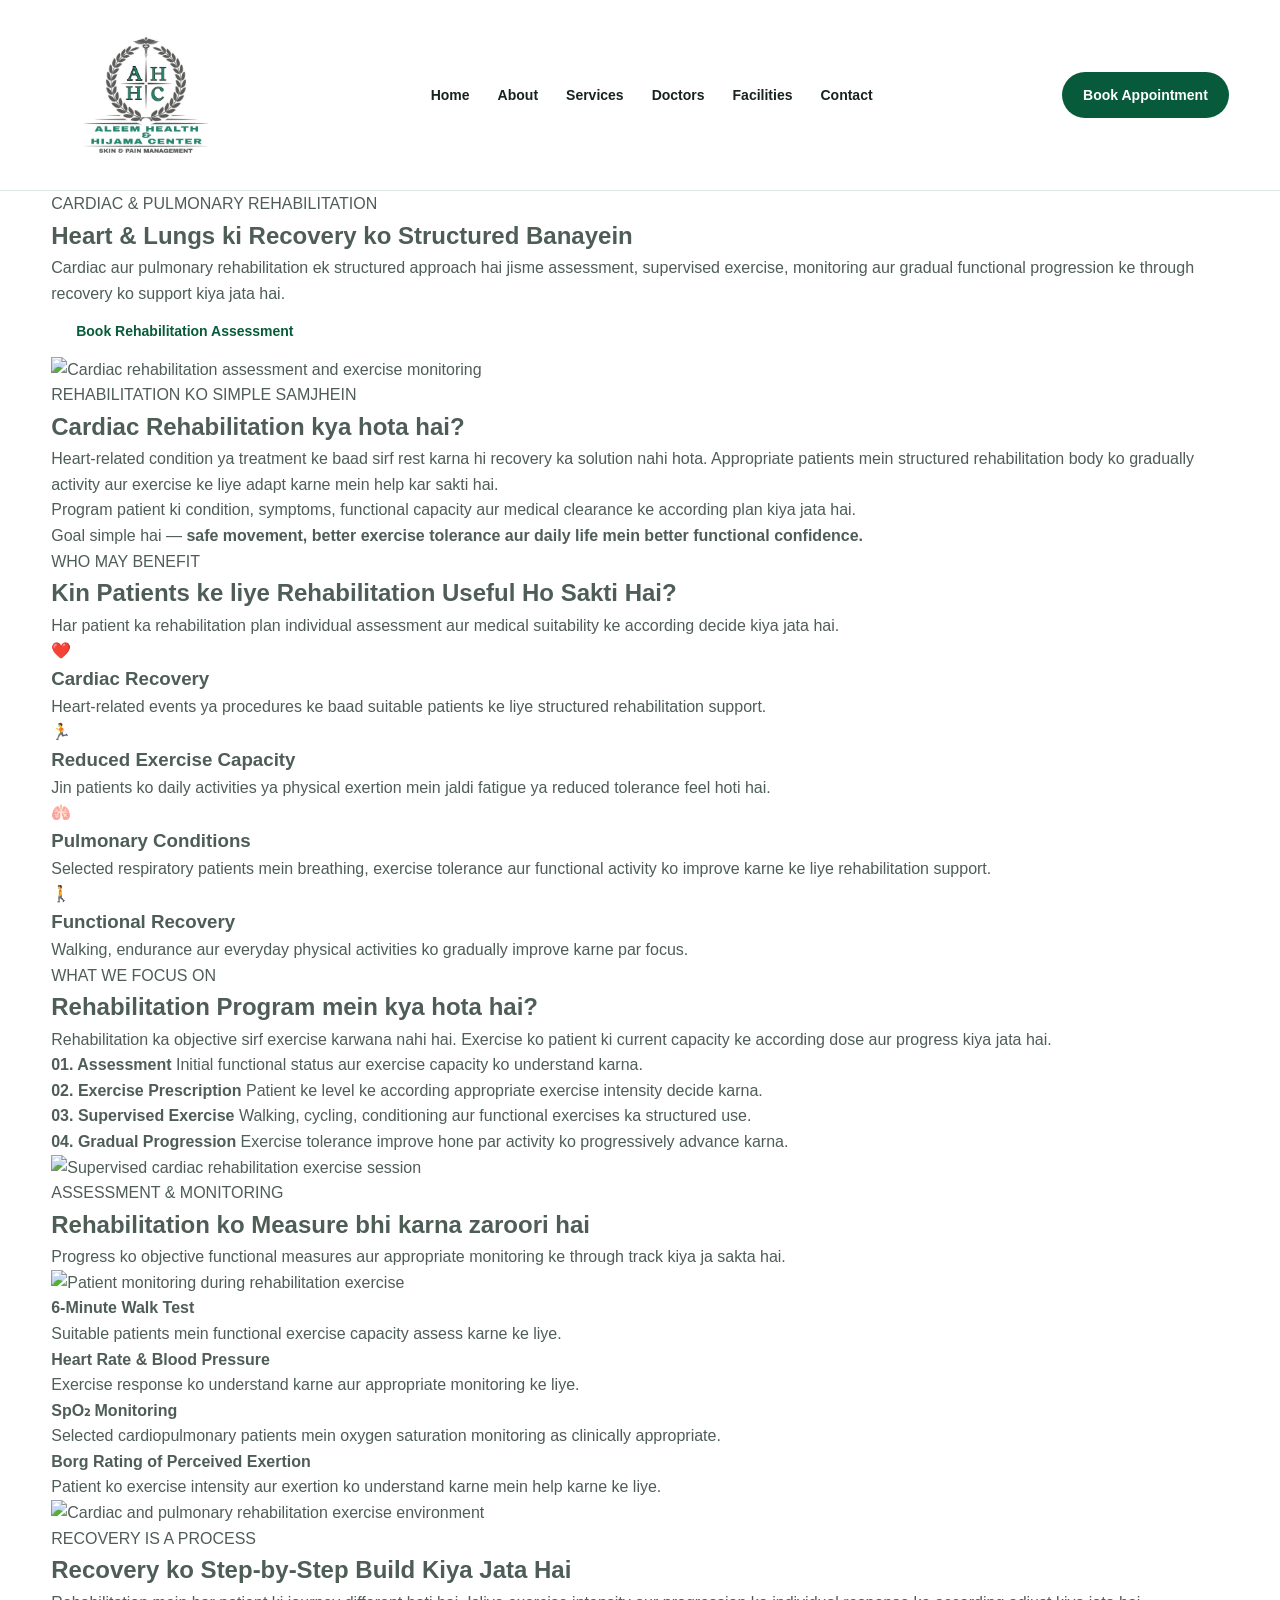
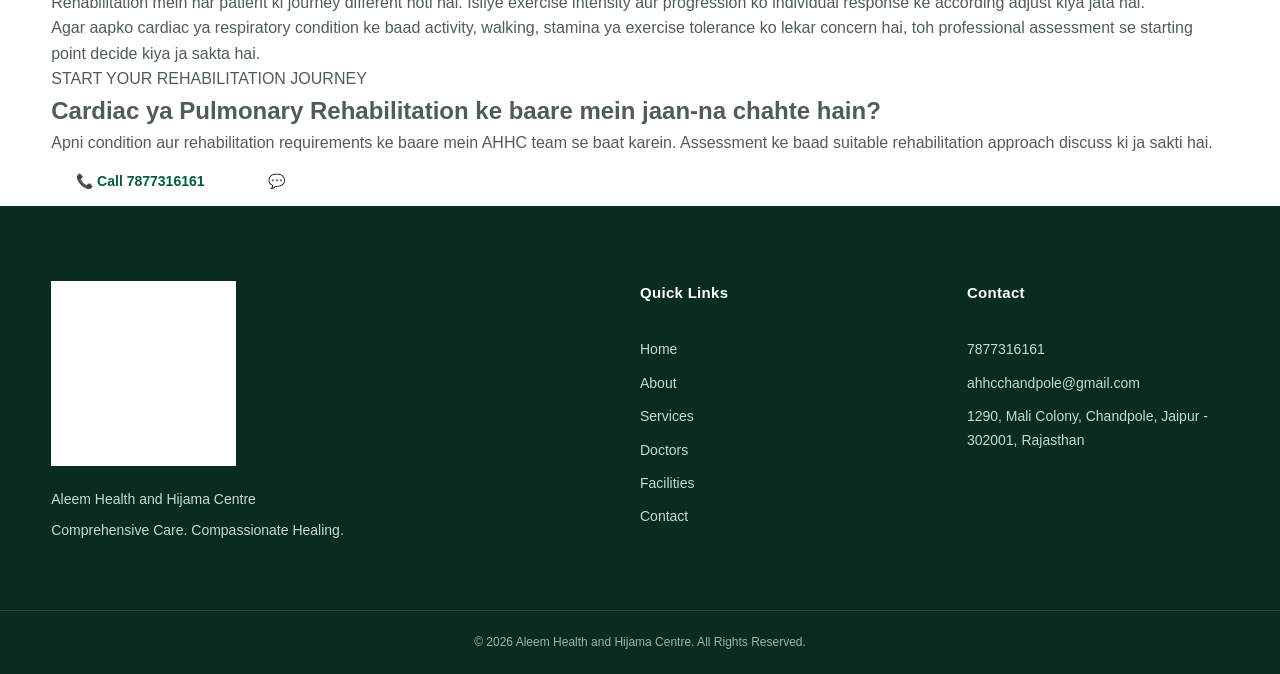
==== services/cardiac-pulmonary-rehabilitation.html @ 5bea1ec9 "Create cardiac-pulmonary-rehabilitation.html" ====
<!DOCTYPE html>
<html lang="en">

<head>

    <meta charset="UTF-8">

    <meta name="viewport"
        content="width=device-width, initial-scale=1.0">

    <title>
        Cardiac & Pulmonary Rehabilitation in Jaipur | AHHC
    </title>

    <meta name="description"
        content="Cardiac and pulmonary rehabilitation in Chandpole, Jaipur at Aleem Health and Hijama Centre. Structured exercise, functional assessment, monitoring and rehabilitation support.">

    <meta name="keywords"
        content="cardiac rehabilitation Jaipur, cardiac rehab Chandpole, pulmonary rehabilitation Jaipur, cardiac physiotherapy Jaipur, pulmonary physiotherapy Jaipur">

    <link rel="stylesheet"
        href="../css/style.css">

</head>


<body>


    <!-- ================= HEADER ================= -->

    <header class="site-header">

        <div class="container header-container">

            <a href="../index.html"
                class="logo">

                <img src="../images/logo.png"
                    alt="Aleem Health and Hijama Centre Logo">

            </a>


            <nav class="main-nav">

                <a href="../index.html#home">
                    Home
                </a>

                <a href="../index.html#about">
                    About
                </a>

                <a href="../index.html#services">
                    Services
                </a>

                <a href="../index.html#doctors">
                    Doctors
                </a>

                <a href="../index.html#facilities">
                    Facilities
                </a>

                <a href="../index.html#contact">
                    Contact
                </a>

            </nav>


            <a href="../index.html#appointment"
                class="header-button">

                Book Appointment

            </a>


            <button class="menu-toggle"
                aria-label="Open Menu">

                ☰

            </button>

        </div>

    </header>



    <!-- ================= MAIN ================= -->

    <main>


        <!-- ================= HERO ================= -->

        <section class="cr-page-hero">

            <div class="container">

                <div class="cr-hero-content">

                    <span class="section-label">
                        CARDIAC & PULMONARY REHABILITATION
                    </span>

                    <h1>
                        Heart & Lungs ki Recovery ko
                        Structured Banayein
                    </h1>

                    <p>
                        Cardiac aur pulmonary rehabilitation ek
                        structured approach hai jisme assessment,
                        supervised exercise, monitoring aur
                        gradual functional progression ke through
                        recovery ko support kiya jata hai.
                    </p>


                    <div class="hero-buttons">

                        <a href="../index.html#contact"
                            class="primary-button">

                            Book Rehabilitation Assessment

                        </a>

                        <a href="tel:+917877316161"
                            class="secondary-button">

                            Call 7877316161

                        </a>

                    </div>

                </div>

            </div>

        </section>



        <!-- ================= INTRO ================= -->

        <section class="cr-intro-section">

            <div class="container">

                <div class="cr-intro-grid">


                    <div class="cr-intro-image">

                        <img src="../images/cardiac-rehab-assessment.jpg"
                            alt="Cardiac rehabilitation assessment and exercise monitoring">

                    </div>


                    <div class="cr-intro-content">

                        <span class="section-label">
                            REHABILITATION KO SIMPLE SAMJHEIN
                        </span>

                        <h2>
                            Cardiac Rehabilitation kya hota hai?
                        </h2>

                        <p>
                            Heart-related condition ya treatment ke
                            baad sirf rest karna hi recovery ka
                            solution nahi hota. Appropriate patients
                            mein structured rehabilitation body ko
                            gradually activity aur exercise ke liye
                            adapt karne mein help kar sakti hai.
                        </p>

                        <p>
                            Program patient ki condition, symptoms,
                            functional capacity aur medical
                            clearance ke according plan kiya jata hai.
                        </p>

                        <p>
                            Goal simple hai —
                            <strong>safe movement, better exercise
                            tolerance aur daily life mein better
                            functional confidence.</strong>
                        </p>

                    </div>

                </div>

            </div>

        </section>



        <!-- ================= WHO MAY BENEFIT ================= -->

        <section class="cr-benefit-section">

            <div class="container">

                <div class="section-heading">

                    <span>
                        WHO MAY BENEFIT
                    </span>

                    <h2>
                        Kin Patients ke liye Rehabilitation
                        Useful Ho Sakti Hai?
                    </h2>

                    <p>
                        Har patient ka rehabilitation plan
                        individual assessment aur medical
                        suitability ke according decide kiya jata hai.
                    </p>

                </div>


                <div class="cr-benefit-grid">


                    <article class="cr-benefit-card">

                        <div class="cr-card-icon">
                            ❤️
                        </div>

                        <h3>
                            Cardiac Recovery
                        </h3>

                        <p>
                            Heart-related events ya procedures ke
                            baad suitable patients ke liye
                            structured rehabilitation support.
                        </p>

                    </article>


                    <article class="cr-benefit-card">

                        <div class="cr-card-icon">
                            🏃
                        </div>

                        <h3>
                            Reduced Exercise Capacity
                        </h3>

                        <p>
                            Jin patients ko daily activities ya
                            physical exertion mein jaldi fatigue
                            ya reduced tolerance feel hoti hai.
                        </p>

                    </article>


                    <article class="cr-benefit-card">

                        <div class="cr-card-icon">
                            🫁
                        </div>

                        <h3>
                            Pulmonary Conditions
                        </h3>

                        <p>
                            Selected respiratory patients mein
                            breathing, exercise tolerance aur
                            functional activity ko improve karne
                            ke liye rehabilitation support.
                        </p>

                    </article>


                    <article class="cr-benefit-card">

                        <div class="cr-card-icon">
                            🚶
                        </div>

                        <h3>
                            Functional Recovery
                        </h3>

                        <p>
                            Walking, endurance aur everyday
                            physical activities ko gradually
                            improve karne par focus.
                        </p>

                    </article>


                </div>

            </div>

        </section>



        <!-- ================= PROGRAM ================= -->

        <section class="cr-program-section">

            <div class="container">

                <div class="cr-program-grid">


                    <div class="cr-program-content">

                        <span class="section-label">
                            WHAT WE FOCUS ON
                        </span>

                        <h2>
                            Rehabilitation Program mein
                            kya hota hai?
                        </h2>

                        <p>
                            Rehabilitation ka objective sirf exercise
                            karwana nahi hai. Exercise ko patient ki
                            current capacity ke according dose aur
                            progress kiya jata hai.
                        </p>


                        <div class="cr-program-list">

                            <div class="cr-program-item">

                                <strong>
                                    01. Assessment
                                </strong>

                                <span>
                                    Initial functional status aur
                                    exercise capacity ko understand
                                    karna.
                                </span>

                            </div>


                            <div class="cr-program-item">

                                <strong>
                                    02. Exercise Prescription
                                </strong>

                                <span>
                                    Patient ke level ke according
                                    appropriate exercise intensity
                                    decide karna.
                                </span>

                            </div>


                            <div class="cr-program-item">

                                <strong>
                                    03. Supervised Exercise
                                </strong>

                                <span>
                                    Walking, cycling, conditioning
                                    aur functional exercises ka
                                    structured use.
                                </span>

                            </div>


                            <div class="cr-program-item">

                                <strong>
                                    04. Gradual Progression
                                </strong>

                                <span>
                                    Exercise tolerance improve hone
                                    par activity ko progressively
                                    advance karna.
                                </span>

                            </div>

                        </div>

                    </div>


                    <div class="cr-program-image">

                        <img src="../images/cardiac-rehab-exercise.jpg"
                            alt="Supervised cardiac rehabilitation exercise session">

                    </div>

                </div>

            </div>

        </section>



        <!-- ================= MONITORING ================= -->

        <section class="cr-monitoring-section">

            <div class="container">

                <div class="section-heading">

                    <span>
                        ASSESSMENT & MONITORING
                    </span>

                    <h2>
                        Rehabilitation ko Measure bhi
                        karna zaroori hai
                    </h2>

                    <p>
                        Progress ko objective functional measures
                        aur appropriate monitoring ke through
                        track kiya ja sakta hai.
                    </p>

                </div>


                <div class="cr-monitoring-layout">


                    <div class="cr-monitoring-image">

                        <img src="../images/cardiac-rehab-monitoring.jpg"
                            alt="Patient monitoring during rehabilitation exercise">

                    </div>


                    <div class="cr-monitoring-content">

                        <div class="cr-monitoring-item">

                            <strong>
                                6-Minute Walk Test
                            </strong>

                            <p>
                                Suitable patients mein functional
                                exercise capacity assess karne ke
                                liye.
                            </p>

                        </div>


                        <div class="cr-monitoring-item">

                            <strong>
                                Heart Rate & Blood Pressure
                            </strong>

                            <p>
                                Exercise response ko understand
                                karne aur appropriate monitoring
                                ke liye.
                            </p>

                        </div>


                        <div class="cr-monitoring-item">

                            <strong>
                                SpO₂ Monitoring
                            </strong>

                            <p>
                                Selected cardiopulmonary patients
                                mein oxygen saturation monitoring
                                as clinically appropriate.
                            </p>

                        </div>


                        <div class="cr-monitoring-item">

                            <strong>
                                Borg Rating of Perceived Exertion
                            </strong>

                            <p>
                                Patient ko exercise intensity aur
                                exertion ko understand karne mein
                                help karne ke liye.
                            </p>

                        </div>

                    </div>

                </div>

            </div>

        </section>



        <!-- ================= FINAL IMAGE / EDUCATION ================= -->

        <section class="cr-education-section">

            <div class="container">

                <div class="cr-education-grid">


                    <div class="cr-education-image">

                        <img src="../images/cardiac-rehab-hero.jpg"
                            alt="Cardiac and pulmonary rehabilitation exercise environment">

                    </div>


                    <div class="cr-education-content">

                        <span class="section-label">
                            RECOVERY IS A PROCESS
                        </span>

                        <h2>
                            Recovery ko Step-by-Step
                            Build Kiya Jata Hai
                        </h2>

                        <p>
                            Rehabilitation mein har patient ki
                            journey different hoti hai. Isliye
                            exercise intensity aur progression ko
                            individual response ke according
                            adjust kiya jata hai.
                        </p>

                        <p>
                            Agar aapko cardiac ya respiratory
                            condition ke baad activity, walking,
                            stamina ya exercise tolerance ko lekar
                            concern hai, toh professional assessment
                            se starting point decide kiya ja sakta hai.
                        </p>

                    </div>

                </div>

            </div>

        </section>

              <!-- ================= CTA ================= -->

        <section class="cr-page-cta">

            <div class="container">

                <div class="cr-cta-inner">

                    <div class="cr-cta-content">

                        <span>
                            START YOUR REHABILITATION JOURNEY
                        </span>

                        <h2>
                            Cardiac ya Pulmonary Rehabilitation
                            ke baare mein jaan-na chahte hain?
                        </h2>

                        <p>
                            Apni condition aur rehabilitation
                            requirements ke baare mein AHHC team
                            se baat karein. Assessment ke baad
                            suitable rehabilitation approach
                            discuss ki ja sakti hai.
                        </p>

                    </div>


                    <div class="appointment-buttons">

                        <a href="tel:+917877316161"
                            class="primary-button">

                            📞 Call 7877316161

                        </a>


                        <a href="https://wa.me/917877316161"
                            target="_blank"
                            rel="noopener"
                            class="secondary-button">

                            💬 WhatsApp Us

                        </a>

                    </div>

                </div>

            </div>

        </section>


    </main>



    <!-- ================= FOOTER ================= -->

    <footer class="site-footer">

        <div class="container footer-grid">


            <!-- FOOTER ABOUT -->

            <div class="footer-about">

                <img src="../images/logo.png"
                    alt="Aleem Health and Hijama Centre Logo">

                <p>
                    Aleem Health and Hijama Centre
                </p>

                <p>
                    Comprehensive Care. Compassionate Healing.
                </p>

            </div>



            <!-- QUICK LINKS -->

            <div class="footer-links">

                <h3>
                    Quick Links
                </h3>

                <a href="../index.html#home">
                    Home
                </a>

                <a href="../index.html#about">
                    About
                </a>

                <a href="../index.html#services">
                    Services
                </a>

                <a href="../index.html#doctors">
                    Doctors
                </a>

                <a href="../index.html#facilities">
                    Facilities
                </a>

                <a href="../index.html#contact">
                    Contact
                </a>

            </div>



            <!-- FOOTER CONTACT -->

            <div class="footer-contact">

                <h3>
                    Contact
                </h3>

                <a href="tel:+917877316161">
                    7877316161
                </a>

                <a href="mailto:ahhcchandpole@gmail.com">
                    ahhcchandpole@gmail.com
                </a>

                <p>
                    1290, Mali Colony, Chandpole,
                    Jaipur - 302001, Rajasthan
                </p>

            </div>


        </div>



        <!-- FOOTER BOTTOM -->

        <div class="footer-bottom">

            <p>
                © 2026 Aleem Health and Hijama Centre.
                All Rights Reserved.
            </p>

        </div>

    </footer>



    <!-- ================= JAVASCRIPT ================= -->

    <script src="../js/script.js"></script>

</body>

</html>
---- css/style.css ----
/* =========================================================
   AHHC - ALEEM HEALTH AND HIJAMA CENTRE
   Main Stylesheet
   ========================================================= */


/* =========================
   1. RESET & GLOBAL
   ========================= */

* {
    margin: 0;
    padding: 0;
    box-sizing: border-box;
}

:root {
    --primary-green: #075b3b;
    --dark-green: #03452d;
    --light-green: #eaf5ef;

    --navy: #102f55;
    --dark: #17231f;
    --text: #4f5d57;
    --white: #ffffff;
    --light-bg: #f7faf8;
    --border: #dfe9e3;

    --container-width: 1180px;

    --shadow: 0 12px 35px rgba(7, 91, 59, 0.08);
    --radius: 18px;
}

html {
    scroll-behavior: smooth;
}

body {
    font-family: Arial, Helvetica, sans-serif;
    color: var(--text);
    background: var(--white);
    line-height: 1.6;
}

a {
    text-decoration: none;
    color: inherit;
}

img {
    max-width: 100%;
    display: block;
}

button {
    font-family: inherit;
}

.container {
    width: min(92%, var(--container-width));
    margin: 0 auto;
}


/* =========================
   2. HEADER
   ========================= */

.site-header {
    position: sticky;
    top: 0;
    z-index: 1000;

    background: rgba(255, 255, 255, 0.96);
    backdrop-filter: blur(10px);

    border-bottom: 1px solid var(--border);
}

.header-container {
    min-height: 82px;

    display: flex;
    align-items: center;
    justify-content: space-between;

    gap: 30px;
}

.logo img {
    width: 190px;
    height: auto;
}

.main-nav {
    display: flex;
    align-items: center;
    gap: 28px;
}

.main-nav a {
    font-size: 14px;
    font-weight: 600;
    color: var(--dark);

    transition: 0.25s ease;
}

.main-nav a:hover {
    color: var(--primary-green);
}

.header-button {
    background: var(--primary-green);
    color: var(--white);

    padding: 12px 21px;

    border-radius: 30px;

    font-size: 14px;
    font-weight: 700;

    transition: 0.25s ease;
}

.header-button:hover {
    background: var(--dark-green);
    transform: translateY(-2px);
}

.menu-toggle {
    display: none;

    border: none;
    background: none;

    font-size: 28px;
    cursor: pointer;

    color: var(--primary-green);
}


/* =========================
   3. HERO
   ========================= */

.hero {
    position: relative;

    min-height: 650px;

    display: flex;
    align-items: center;

    background:
        linear-gradient(
            90deg,
            rgba(3, 69, 45, 0.94) 0%,
            rgba(3, 69, 45, 0.78) 45%,
            rgba(3, 69, 45, 0.20) 100%
        ),
        url("../images/hero.jpg") center/cover no-repeat;

    overflow: hidden;
}

.hero-overlay {
    position: absolute;
    inset: 0;

    background:
        radial-gradient(
            circle at 75% 50%,
            rgba(255, 255, 255, 0.08),
            transparent 35%
        );
}

.hero-container {
    position: relative;
    z-index: 2;
}

.hero-content {
    max-width: 650px;
    color: var(--white);
}

.hero-label {
    display: inline-block;

    margin-bottom: 20px;

    font-size: 13px;
    font-weight: 700;
    letter-spacing: 2px;

    color: #d5f1e2;
}

.hero h1 {
    font-size: clamp(42px, 5vw, 68px);
    line-height: 1.08;

    margin-bottom: 25px;

    font-weight: 800;
}

.hero-description {
    max-width: 570px;

    font-size: 18px;
    line-height: 1.7;

    color: #e7f2ec;

    margin-bottom: 35px;
}

.hero-buttons {
    display: flex;
    align-items: center;
    gap: 15px;
}


    /* =========================
   BUTTONS
   ========================= */

.primary-button,
.secondary-button {
    display: inline-flex;
    align-items: center;
    justify-content: center;

    min-height: 50px;
    padding: 13px 25px;

    border-radius: 30px;

    font-size: 14px;
    font-weight: 700;

    transition: 0.25s ease;
}

.primary-button {
    background: var(--white);
    color: var(--primary-green);
}

.primary-button:hover {
    transform: translateY(-2px);
    box-shadow: 0 10px 25px rgba(0, 0, 0, 0.15);
}

.secondary-button {
    border: 1px solid rgba(255, 255, 255, 0.65);
    color: var(--white);
}

.secondary-button:hover {
    background: var(--white);
    color: var(--primary-green);
}


/* =========================
   4. QUICK INFO
   ========================= */

.quick-info {
    position: relative;
    z-index: 5;

    margin-top: -55px;
}

.quick-info-grid {
    display: grid;
    grid-template-columns: repeat(4, 1fr);
    gap: 15px;
}

.info-card {
    min-height: 130px;
    padding: 25px;

    display: flex;
    align-items: center;
    gap: 18px;

    background: var(--white);

    border: 1px solid var(--border);
    border-radius: var(--radius);

    box-shadow: var(--shadow);

    transition: 0.25s ease;
}

.info-card:hover {
    transform: translateY(-6px);
    border-color: #bcd8ca;
}

.info-icon {
    width: 50px;
    height: 50px;

    flex-shrink: 0;

    display: flex;
    align-items: center;
    justify-content: center;

    border-radius: 14px;

    background: var(--light-green);

    font-size: 22px;
}

.info-card h3 {
    font-size: 16px;
    color: var(--dark);
    margin-bottom: 4px;
}

.info-card p {
    font-size: 13px;
}

/* ========================================
   SERVICES SECTION
======================================== */

.services-section {

    padding: 110px 0;

    background: #ffffff;
}


/* ========================================
   SERVICES HEADING
======================================== */

.services-section .section-heading {

    max-width: 780px;

    margin: 0 auto 60px;

    text-align: center;
}

.services-section .section-heading span {

    display: inline-block;

    margin-bottom: 12px;

    font-size: 12px;

    font-weight: 800;

    letter-spacing: 2.5px;

    text-transform: uppercase;
}

.services-section .section-heading h2 {

    margin: 0 0 18px;
}

.services-section .section-heading p {

    max-width: 680px;

    margin: 0 auto;

    line-height: 1.8;
}


/* ========================================
   SERVICES GRID
======================================== */

.services-grid {

    display: grid;

    grid-template-columns:
        repeat(3, 1fr);

    gap: 24px;
}


/* ========================================
   SERVICE CARD
======================================== */

.service-card {

    position: relative;

    display: flex;

    flex-direction: column;

    min-height: 330px;

    padding: 30px;

    background: #ffffff;

    border: 1px solid var(--border);

    border-radius: 20px;

    box-shadow:
        0 8px 30px rgba(0, 0, 0, 0.045);

    transition:
        transform 0.3s ease,
        box-shadow 0.3s ease,
        border-color 0.3s ease;
}

.service-card:hover {

    transform: translateY(-7px);

    border-color: #bcd8ca;

    box-shadow:
        0 18px 40px rgba(7, 91, 59, 0.10);
}


/* ========================================
   SERVICE ICON
======================================== */

.service-icon {

    width: 54px;

    height: 54px;

    display: flex;

    align-items: center;

    justify-content: center;

    margin-bottom: 20px;

    border-radius: 15px;

    background: var(--light-green);

    font-size: 23px;
}


/* ========================================
   SERVICE CONTENT
======================================== */

.service-content {

    display: flex;

    flex-direction: column;

    flex: 1;
}


/* ========================================
   SERVICE CATEGORY
======================================== */

.service-category {

    display: inline-block;

    margin-bottom: 9px;

    color: var(--primary-green);

    font-size: 10px;

    font-weight: 800;

    letter-spacing: 1.5px;

    line-height: 1.4;
}


/* ========================================
   SERVICE TITLE
======================================== */

.service-content h3 {

    margin: 0 0 12px;

    color: var(--dark);

    font-size: 20px;

    line-height: 1.3;
}


/* ========================================
   SERVICE DESCRIPTION
======================================== */

.service-content p {

    margin: 0 0 22px;

    font-size: 14px;

    line-height: 1.7;
}


/* ========================================
   SERVICE LINK
======================================== */

.service-content a {

    margin-top: auto;

    color: var(--primary-green);

    font-size: 13px;

    font-weight: 800;

    transition:
        color 0.25s ease,
        transform 0.25s ease;
}

.service-content a:hover {

    color: var(--dark-green);

    transform: translateX(3px);
}


/* ========================================
   TABLET
======================================== */

@media (max-width: 1000px) {

    .services-grid {

        grid-template-columns:
            repeat(2, 1fr);
    }

}


/* ========================================
   MOBILE
======================================== */

@media (max-width: 650px) {

    .services-section {

        padding: 80px 0;
    }

    .services-section .section-heading {

        margin-bottom: 40px;
    }

    .services-grid {

        grid-template-columns: 1fr;

        gap: 18px;
    }

    .service-card {

        min-height: auto;

        padding: 27px;
    }

    .service-content h3 {

        font-size: 19px;
    }

}

   
/* ========================================
   ABOUT AHHC SECTION
======================================== */

.about-section {
    padding: 110px 0;
    background: #f7f9fc;
}


/* ========================================
   ABOUT LAYOUT
======================================== */

.about-layout {
    display: grid;

    grid-template-columns: 1.05fr 0.95fr;

    align-items: center;

    gap: 75px;
}


/* ========================================
   ABOUT IMAGE SLIDER
======================================== */

.about-gallery {
    width: 100%;
}

.about-slider {
    position: relative;

    width: 100%;
    height: 560px;

    overflow: hidden;

    border-radius: 24px;

    background: #e9eef3;

    box-shadow:
        0 20px 55px rgba(0, 0, 0, 0.10);
}


/* ========================================
   SLIDES
======================================== */

.about-slide {
    position: absolute;

    inset: 0;

    opacity: 0;

    visibility: hidden;

    transition:
        opacity 0.9s ease,
        visibility 0.9s ease;
}

.about-slide.active {
    opacity: 1;

    visibility: visible;

    z-index: 1;
}


/* ========================================
   SLIDE IMAGES
======================================== */

.about-slide img {
    width: 100%;
    height: 100%;

    display: block;

    object-fit: cover;

    transform: scale(1.04);

    transition:
        transform 5s ease;
}

.about-slide.active img {
    transform: scale(1);
}


/* ========================================
   SLIDE OVERLAY
======================================== */

.about-slider::after {
    content: "";

    position: absolute;

    inset: 0;

    z-index: 2;

    pointer-events: none;

    background:
        linear-gradient(
            to bottom,
            transparent 55%,
            rgba(0, 0, 0, 0.30)
        );
}


/* ========================================
   SLIDE INDICATORS
======================================== */

.about-dots {
    position: absolute;

    left: 28px;
    bottom: 25px;

    z-index: 5;

    display: flex;

    align-items: center;

    gap: 8px;
}

.about-dot {
    width: 9px;
    height: 9px;

    padding: 0;

    border: none;

    border-radius: 50%;

    background: rgba(255, 255, 255, 0.55);

    cursor: pointer;

    transition:
        width 0.3s ease,
        background 0.3s ease;
}

.about-dot.active {
    width: 28px;

    border-radius: 10px;

    background: #ffffff;
}


/* ========================================
   ABOUT CONTENT
======================================== */

.about-content {
    max-width: 600px;
}

.about-label {
    display: inline-block;

    margin-bottom: 15px;

    font-size: 12px;

    font-weight: 800;

    letter-spacing: 2.5px;

    text-transform: uppercase;
}


.about-content h2 {
    margin: 0 0 23px;

    font-size: 42px;

    line-height: 1.16;

    letter-spacing: -0.5px;
}


.about-content p {
    margin: 0 0 17px;

    font-size: 15px;

    line-height: 1.8;
}


.about-content .about-intro {
    font-size: 17px;

    line-height: 1.75;
}


/* ========================================
   MORE ABOUT CONTENT
======================================== */

.more-about-content {
    max-height: 0;

    overflow: hidden;

    opacity: 0;

    transition:
        max-height 0.6s ease,
        opacity 0.4s ease;
}

.more-about-content.open {
    max-height: 500px;

    opacity: 1;

    margin-top: 5px;
}


/* ========================================
   MORE ABOUT BUTTON
======================================== */

.more-about-button {
    display: inline-flex;

    align-items: center;

    gap: 12px;

    margin-top: 14px;

    padding: 14px 20px;

    border: none;

    border-radius: 8px;

    background: transparent;

    font-family: inherit;

    font-size: 14px;

    font-weight: 800;

    cursor: pointer;

    transition:
        gap 0.3s ease,
        opacity 0.3s ease;
}

.more-about-button:hover {
    gap: 17px;

    opacity: 0.75;
}

.more-about-arrow {
    font-size: 18px;

    transition:
        transform 0.3s ease;
}

.more-about-button.active .more-about-arrow {
    transform: rotate(90deg);
}


/* ========================================
   TABLET
======================================== */

@media (max-width: 1000px) {

    .about-layout {
        grid-template-columns: 1fr;

        gap: 50px;
    }

    .about-content {
        max-width: 750px;
    }

    .about-slider {
        height: 520px;
    }

    .about-content h2 {
        font-size: 36px;
    }

}


/* ========================================
   MOBILE
======================================== */

@media (max-width: 650px) {

    .about-section {
        padding: 80px 0;
    }

    .about-layout {
        gap: 38px;
    }

    .about-slider {
        height: 420px;

        border-radius: 18px;
    }

    .about-content h2 {
        font-size: 31px;

        line-height: 1.2;
    }

    .about-content .about-intro {
        font-size: 16px;
    }

    .about-content p {
        font-size: 14px;

        line-height: 1.75;
    }

    .about-dots {
        left: 20px;

        bottom: 20px;
    }

}


/* ========================================
   SMALL MOBILE
======================================== */

@media (max-width: 400px) {

    .about-slider {
        height: 360px;
    }

    .about-content h2 {
        font-size: 28px;
    }

}
/* ========================================
   DOCTORS SECTION
======================================== */

.doctors-section {
    padding: 110px 0;
    background: #f7f9fc;
}


/* ========================================
   SECTION HEADING
======================================== */

.doctors-section .section-heading {
    max-width: 760px;
    margin: 0 auto 60px;
    text-align: center;
}

.doctors-section .section-heading span {
    display: inline-block;
    margin-bottom: 12px;

    font-size: 12px;
    font-weight: 800;
    letter-spacing: 2.5px;
    text-transform: uppercase;
}

.doctors-section .section-heading h2 {
    margin: 0 0 18px;
}

.doctors-section .section-heading p {
    max-width: 650px;
    margin: 0 auto;

    line-height: 1.8;
}


/* ========================================
   DOCTORS GRID
======================================== */

.doctors-grid {
    display: grid;
    grid-template-columns: repeat(3, 1fr);
    gap: 28px;
}


/* ========================================
   DOCTOR CARD
======================================== */

.doctor-card {
    position: relative;

    overflow: hidden;

    background: #ffffff;

    border-radius: 20px;

    box-shadow:
        0 8px 30px rgba(0, 0, 0, 0.055);

    transition:
        transform 0.35s ease,
        box-shadow 0.35s ease;
}

.doctor-card:hover {
    transform: translateY(-8px);

    box-shadow:
        0 18px 45px rgba(0, 0, 0, 0.10);
}


/* ========================================
   DOCTOR IMAGE
======================================== */

.doctor-image {
    position: relative;

    width: 100%;
    height: 320px;

    overflow: hidden;

    background: #eef2f6;
}

.doctor-image img {
    width: 100%;
    height: 100%;

    display: block;

    object-fit: cover;
    object-position: center top;

    transition: transform 0.5s ease;
}

.doctor-card:hover .doctor-image img {
    transform: scale(1.04);
}


/* ========================================
   DOCTOR INFORMATION
======================================== */

.doctor-info {
    padding: 25px 26px 28px;
}

.doctor-info span {
    display: inline-block;

    margin-bottom: 10px;

    font-size: 11px;
    font-weight: 800;

    letter-spacing: 1.1px;
    text-transform: uppercase;
}

.doctor-info h3 {
    margin: 0 0 10px;

    font-size: 21px;
    line-height: 1.3;
}

.doctor-info p {
    margin: 0;

    font-size: 14px;
    line-height: 1.7;
}


/* ========================================
   SUBTLE CARD TOP ACCENT
======================================== */

.doctor-card::before {
    content: "";

    position: absolute;

    top: 0;
    left: 0;
    right: 0;

    height: 4px;

    z-index: 2;
}


/* ========================================
   TABLET
======================================== */

@media (max-width: 1000px) {

    .doctors-grid {
        grid-template-columns: repeat(2, 1fr);
    }

}


/* ========================================
   MOBILE
======================================== */

@media (max-width: 650px) {

    .doctors-section {
        padding: 80px 0;
    }

    .doctors-section .section-heading {
        margin-bottom: 40px;
    }

    .doctors-grid {
        grid-template-columns: 1fr;
        gap: 22px;
    }

    .doctor-image {
        height: 340px;
    }

    .doctor-info {
        padding: 23px 22px 25px;
    }

}

/* =========================
   9. WHY CHOOSE US
   ========================= */

.why-us-section {
    background: var(--white);
}

.why-us-grid {
    display: grid;

    grid-template-columns: repeat(4, 1fr);

    gap: 20px;
}

.why-card {
    padding: 30px;

    border: 1px solid var(--border);

    border-radius: var(--radius);

    background: var(--white);

    transition: 0.25s ease;
}

.why-card:hover {
    transform: translateY(-5px);

    box-shadow: var(--shadow);
}

.why-icon {
    width: 45px;
    height: 45px;

    display: flex;
    align-items: center;
    justify-content: center;

    margin-bottom: 18px;

    border-radius: 50%;

    background: var(--light-green);

    color: var(--primary-green);

    font-size: 20px;
    font-weight: 800;
}

.why-card h3 {
    color: var(--dark);

    font-size: 18px;

    margin-bottom: 10px;
}

.why-card p {
    font-size: 14px;
}


/* ========================================
   FACILITIES SECTION
======================================== */

.facilities-section {
    padding: 110px 0;
    background: #ffffff;
}


/* ========================================
   FACILITIES HEADING
======================================== */

.facilities-section .section-heading {
    max-width: 760px;
    margin: 0 auto 60px;
    text-align: center;
}

.facilities-section .section-heading span {
    display: inline-block;

    margin-bottom: 12px;

    font-size: 12px;
    font-weight: 800;

    letter-spacing: 2.5px;

    text-transform: uppercase;
}

.facilities-section .section-heading h2 {
    margin: 0 0 18px;
}

.facilities-section .section-heading p {
    max-width: 680px;

    margin: 0 auto;

    line-height: 1.8;
}


/* ========================================
   FACILITIES GRID
======================================== */

.facilities-grid {
    display: grid;

    grid-template-columns: repeat(2, 1fr);

    gap: 24px;
}


/* ========================================
   FACILITY CARD
======================================== */

.facility-card {
    position: relative;

    min-height: 340px;

    overflow: hidden;

    border-radius: 20px;

    background: #111;

    box-shadow:
        0 12px 35px rgba(0, 0, 0, 0.08);
}


/* ========================================
   FACILITY IMAGE
======================================== */

.facility-image {
    position: absolute;

    inset: 0;

    overflow: hidden;
}

.facility-image img {
    width: 100%;
    height: 100%;

    display: block;

    object-fit: cover;

    transition:
        transform 0.7s ease;
}


/* ========================================
   IMAGE HOVER
======================================== */

.facility-card:hover .facility-image img {
    transform: scale(1.06);
}


/* ========================================
   DARK OVERLAY
======================================== */

.facility-card::after {
    content: "";

    position: absolute;

    inset: 0;

    z-index: 1;

    background:
        linear-gradient(
            to top,
            rgba(0, 0, 0, 0.82) 0%,
            rgba(0, 0, 0, 0.28) 55%,
            rgba(0, 0, 0, 0.02) 100%
        );
}


/* ========================================
   FACILITY CONTENT
======================================== */

.facility-overlay {
    position: absolute;

    left: 0;
    right: 0;
    bottom: 0;

    z-index: 2;

    padding: 30px;
}

.facility-overlay > span {
    display: inline-block;

    margin-bottom: 10px;

    font-size: 11px;

    font-weight: 800;

    letter-spacing: 2px;

    opacity: 0.75;
}

.facility-overlay h3 {
    margin: 0 0 8px;

    font-size: 23px;

    line-height: 1.3;

    color: #ffffff;
}

.facility-overlay p {
    max-width: 430px;

    margin: 0;

    font-size: 14px;

    line-height: 1.65;

    color: rgba(255, 255, 255, 0.82);
}


/* ========================================
   LARGE FACILITY
======================================== */

.facility-large {
    min-height: 430px;
}


/* ========================================
   WIDE FACILITY
======================================== */

.facility-wide {
    min-height: 430px;
}


/* ========================================
   TABLET
======================================== */

@media (max-width: 850px) {

    .facilities-grid {
        grid-template-columns: 1fr;
    }

    .facility-card,
    .facility-large,
    .facility-wide {
        min-height: 390px;
    }

}


/* ========================================
   MOBILE
======================================== */

@media (max-width: 600px) {

    .facilities-section {
        padding: 80px 0;
    }

    .facilities-section .section-heading {
        margin-bottom: 40px;
    }

    .facility-card,
    .facility-large,
    .facility-wide {
        min-height: 340px;

        border-radius: 17px;
    }

    .facility-overlay {
        padding: 24px;
    }

    .facility-overlay h3 {
        font-size: 20px;
    }

    .facility-overlay p {
        font-size: 13px;
    }

}

/* ========================================
   APPOINTMENT CTA
======================================== */

.appointment-section {
    padding: 75px 0;

    background: #f1f5f9;
}

.appointment-container {
    display: flex;

    align-items: center;
    justify-content: space-between;

    gap: 45px;
}

.appointment-content {
    max-width: 700px;
}

.appointment-content > span {
    display: inline-block;

    margin-bottom: 12px;

    font-size: 12px;
    font-weight: 800;

    letter-spacing: 2px;
}

.appointment-content h2 {
    margin: 0 0 15px;

    font-size: 34px;
    line-height: 1.2;
}

.appointment-content p {
    max-width: 650px;

    margin: 0;

    font-size: 15px;
    line-height: 1.75;
}

.appointment-buttons {
    display: flex;

    align-items: center;

    gap: 12px;

    flex-shrink: 0;
}


/* ========================================
   CONTACT SECTION
======================================== */

.contact-section {
    padding: 110px 0;

    background: #ffffff;
}

.contact-grid {
    display: grid;

    grid-template-columns: 0.9fr 1.1fr;

    gap: 75px;

    align-items: stretch;
}


/* ========================================
   CONTACT CONTENT
======================================== */

.contact-content {
    max-width: 600px;
}

.contact-content .section-label {
    display: inline-block;

    margin-bottom: 14px;

    font-size: 12px;
    font-weight: 800;

    letter-spacing: 2.5px;

    text-transform: uppercase;
}

.contact-content h2 {
    margin: 0 0 18px;

    font-size: 42px;
    line-height: 1.2;
}

.contact-intro {
    margin: 0 0 38px;

    font-size: 15px;

    line-height: 1.8;
}


/* ========================================
   CONTACT DETAILS
======================================== */

.contact-details {
    display: grid;

    grid-template-columns: repeat(2, 1fr);

    gap: 25px 35px;
}

.contact-item {
    padding-bottom: 20px;

    border-bottom: 1px solid rgba(0, 0, 0, 0.08);
}

.contact-item-label {
    margin-bottom: 8px;

    font-size: 10px;

    font-weight: 800;

    letter-spacing: 1.8px;

    text-transform: uppercase;
}

.contact-item a {
    font-size: 15px;

    font-weight: 700;

    text-decoration: none;
}

.contact-item p {
    margin: 0;

    font-size: 14px;

    line-height: 1.7;
}


/* ========================================
   MAP / LOCATION CARD
======================================== */

.map-container {
    min-height: 500px;

    overflow: hidden;

    border-radius: 22px;

    background:
        linear-gradient(
            135deg,
            #e9eef3,
            #dce5ec
        );
}

.map-placeholder {
    height: 100%;

    min-height: 500px;

    display: flex;

    flex-direction: column;

    align-items: flex-start;
    justify-content: center;

    padding: 55px;
}

.map-placeholder > span {
    margin-bottom: 13px;

    font-size: 11px;

    font-weight: 800;

    letter-spacing: 2px;

    text-transform: uppercase;
}

.map-placeholder h3 {
    margin: 0 0 14px;

    font-size: 30px;

    line-height: 1.25;
}

.map-placeholder p {
    max-width: 420px;

    margin: 0 0 28px;

    font-size: 15px;

    line-height: 1.7;
}


/* ========================================
   TABLET
======================================== */

@media (max-width: 900px) {

    .appointment-container {
        flex-direction: column;

        align-items: flex-start;
    }

    .contact-grid {
        grid-template-columns: 1fr;

        gap: 45px;
    }

    .contact-content {
        max-width: 750px;
    }

}


/* ========================================
   MOBILE
======================================== */

@media (max-width: 600px) {

    .appointment-section {
        padding: 60px 0;
    }

    .appointment-content h2 {
        font-size: 29px;
    }

    .appointment-buttons {
        width: 100%;

        flex-direction: column;

        align-items: stretch;
    }

    .appointment-buttons a {
        text-align: center;
    }

    .contact-section {
        padding: 80px 0;
    }

    .contact-content h2 {
        font-size: 32px;
    }

    .contact-details {
        grid-template-columns: 1fr;

        gap: 20px;
    }

    .map-container,
    .map-placeholder {
        min-height: 400px;
    }

    .map-placeholder {
        padding: 35px;
    }

}

/* =========================
   13. FOOTER
   ========================= */

.site-footer {
    padding-top: 75px;

    background: #082d20;

    color: #c8d8d1;
}


/* =========================
   FOOTER GRID
========================= */

.footer-grid {
    display: grid;

    grid-template-columns: 2fr 1fr 1fr;

    gap: 65px;

    padding-bottom: 60px;
}


/* =========================
   FOOTER ABOUT
========================= */

.footer-about img {
    width: 185px;

    margin-bottom: 22px;

    filter: brightness(0) invert(1);
}

.footer-about p {
    max-width: 390px;

    margin: 0 0 7px;

    font-size: 14px;

    line-height: 1.7;
}


/* =========================
   FOOTER HEADINGS
========================= */

.footer-grid h3 {
    margin: 0 0 22px;

    color: var(--white);

    font-size: 15px;

    font-weight: 800;

    letter-spacing: 0.3px;
}


/* =========================
   FOOTER LINKS
========================= */

.footer-links,
.footer-contact {
    display: flex;

    flex-direction: column;

    align-items: flex-start;

    gap: 11px;
}

.footer-links a,
.footer-contact a {
    color: #c8d8d1;

    font-size: 14px;

    text-decoration: none;

    transition:
        color 0.25s ease,
        transform 0.25s ease;
}

.footer-links a:hover,
.footer-contact a:hover {
    color: var(--white);

    transform: translateX(3px);
}


/* =========================
   FOOTER CONTACT
========================= */

.footer-contact p {
    margin: 0;

    color: #c8d8d1;

    font-size: 14px;

    line-height: 1.7;
}


/* =========================
   FOOTER BOTTOM
========================= */

.footer-bottom {
    padding: 22px 0;

    border-top:
        1px solid rgba(255, 255, 255, 0.1);

    text-align: center;
}

.footer-bottom p {
    margin: 0;

    color: #9fb4aa;

    font-size: 12px;

    line-height: 1.6;
}


/* =========================
   14. MOBILE NAVIGATION
========================= */

@media (max-width: 900px) {

    /* Header */

    .main-nav,
    .header-button {
        display: none;
    }

    .menu-toggle {
        display: block;
    }

    .header-container {
        min-height: 72px;
    }

    .logo img {
        width: 165px;
    }


    /* Quick Info */

    .quick-info-grid {
        grid-template-columns: repeat(2, 1fr);
    }


    /* Why Us */

    .why-us-grid {
        grid-template-columns: repeat(2, 1fr);
    }


    /* Doctors */

    .doctors-grid {
        grid-template-columns: repeat(2, 1fr);
    }


    /* About */

    .about-layout {
        grid-template-columns: 1fr;

        gap: 50px;
    }


    /* Contact */

    .contact-grid {
        grid-template-columns: 1fr;

        gap: 45px;
    }


    /* Appointment */

    .appointment-container {
        flex-direction: column;

        align-items: flex-start;
    }


    /* Footer */

    .footer-grid {
        grid-template-columns: 1fr 1fr;

        gap: 45px;
    }

    .footer-about {
        grid-column: 1 / -1;
    }

}


/* =========================
   SMALL MOBILE FOOTER
========================= */

@media (max-width: 600px) {

    .site-footer {
        padding-top: 60px;
    }

    .footer-grid {
        grid-template-columns: 1fr;

        gap: 38px;

        padding-bottom: 45px;
    }

    .footer-about {
        grid-column: auto;
    }

    .footer-about img {
        width: 165px;
    }

    .footer-bottom {
        padding: 20px 15px;
    }

}


/* =========================
   15. TABLET
   ========================= */

@media (max-width: 700px) {

    .hero {
        min-height: 600px;

        background:
            linear-gradient(
                90deg,
                rgba(3, 69, 45, 0.92),
                rgba(3, 69, 45, 0.65)
            ),
            url("../images/hero.jpg") center/cover no-repeat;
    }

    .hero h1 {
        font-size: 42px;
    }

    .hero-description {
        font-size: 16px;
    }

    .services-section,
    .about-section,
    .doctors-section,
    .why-us-section,
    .facilities-section,
    .contact-section {
        padding: 75px 0;
    }

    .about-grid,
    .contact-grid {
        grid-template-columns: 1fr;
    }

    .about-image {
        min-height: 350px;
    }

    .facilities-grid {
        grid-template-columns: 1fr;
    }

    .footer-grid {
        grid-template-columns: 1fr 1fr;
    }
}


/* =========================
   16. MOBILE
   ========================= */

@media (max-width: 520px) {

    .container {
        width: min(90%, var(--container-width));
    }

    .hero {
        min-height: 650px;
    }

    .hero h1 {
        font-size: 38px;
    }

    .hero-buttons {
        flex-direction: column;

        align-items: stretch;
    }

    .hero-buttons a {
        width: 100%;
    }

    .quick-info {
        margin-top: -30px;
    }

    .quick-info-grid {
        grid-template-columns: 1fr;
    }

    .info-card {
        min-height: 100px;
    }

    .services-grid {
        grid-template-columns: 1fr;
    }

    .doctors-grid {
        grid-template-columns: 1fr;
    }

    .why-us-grid {
        grid-template-columns: 1fr;
    }

    .section-heading {
        margin-bottom: 40px;
    }

    .section-heading h2,
    .about-content h2,
    .contact-content h2 {
        font-size: 32px;
    }

    .service-card {
        padding: 28px;
    }

    .appointment-buttons {
        width: 100%;

        flex-direction: column;
    }

    .appointment-buttons a {
        width: 100%;
    }

    .map-placeholder {
        padding: 30px;
    }

    .footer-grid {
        grid-template-columns: 1fr;
    }
}
/* ========================================
   MOBILE NAVIGATION
======================================== */

@media (max-width: 768px) {

    .main-nav {
        display: none;
        position: absolute;
        top: 100%;
        left: 0;
        right: 0;
        flex-direction: column;
        padding: 20px;
        gap: 15px;
        background: #ffffff;
        box-shadow: 0 10px 25px rgba(0, 0, 0, 0.08);
        z-index: 999;
    }

    .main-nav.active {
        display: flex;
    }

    .menu-toggle {
        display: flex;
        align-items: center;
        justify-content: center;
        cursor: pointer;
    }

}
/* ========================================
   MOBILE NAVIGATION
======================================== */

@media (max-width: 768px) {

    .header-container {
        position: relative;
    }

    .main-nav {
        display: none;
        position: absolute;
        top: 100%;
        left: 0;
        right: 0;

        flex-direction: column;
        align-items: flex-start;

        padding: 20px;

        background: #ffffff;

        box-shadow: 0 10px 25px rgba(0, 0, 0, 0.08);

        z-index: 999;
    }

    .main-nav.active {
        display: flex;
    }

    .main-nav a {
        width: 100%;
        padding: 10px 0;
    }

    .menu-toggle {
        display: flex;
        align-items: center;
        justify-content: center;

        cursor: pointer;
        border: none;
        background: transparent;
    }

}
/* =========================
   MOBILE MENU
========================= */

.main-nav.active {
    display: flex;

    position: absolute;

    top: 100%;
    left: 0;
    right: 0;

    flex-direction: column;

    align-items: flex-start;

    gap: 0;

    padding: 15px 4% 20px;

    background: var(--white);

    border-top: 1px solid var(--border);

    border-bottom: 1px solid var(--border);

    box-shadow:
        0 12px 30px rgba(0, 0, 0, 0.08);
}

.main-nav.active a {
    width: 100%;

    padding: 13px 0;

    font-size: 15px;
}

.menu-toggle.active {
    font-size: 0;
}

.menu-toggle.active::before {
    content: "×";

    font-size: 32px;

    line-height: 1;
}

/* ========================================
   HEADER SCROLL EFFECT
======================================== */

.site-header.scrolled {
    box-shadow: 0 4px 20px rgba(0, 0, 0, 0.08);
}


/* ========================================
   PHYSIOTHERAPY & REHABILITATION SECTION
======================================== */

.physio-section {

    padding: 110px 0;

    background:
        linear-gradient(
            135deg,
            #eef8f3 0%,
            #f7faf8 55%,
            #ffffff 100%
        );
}


/* ========================================
   MAIN LAYOUT
======================================== */

.physio-layout {

    display: grid;

    grid-template-columns: 0.9fr 1.1fr;

    align-items: center;

    gap: 70px;
}


/* ========================================
   LEFT CONTENT
======================================== */

.physio-content {

    max-width: 560px;
}

.physio-content .section-label {

    margin-bottom: 15px;
}

.physio-content h2 {

    margin: 0 0 22px;

    color: var(--dark);

    font-size: clamp(32px, 4vw, 45px);

    line-height: 1.15;
}

.physio-content p {

    margin-bottom: 17px;

    font-size: 15px;

    line-height: 1.8;
}

.physio-content .physio-intro {

    font-size: 17px;

    line-height: 1.75;
}


/* ========================================
   PHYSIOTHERAPY BUTTON
======================================== */

.physio-button {

    margin-top: 15px;

    background: var(--primary-green);

    color: var(--white);
}

.physio-button:hover {

    background: var(--dark-green);

    color: var(--white);
}


/* ========================================
   SPECIALITY GRID
======================================== */

.physio-grid {

    display: grid;

    grid-template-columns: repeat(2, 1fr);

    gap: 20px;
}


/* ========================================
   SPECIALITY CARD
======================================== */

.physio-card {

    position: relative;

    min-height: 245px;

    padding: 30px;

    background: var(--white);

    border: 1px solid var(--border);

    border-radius: 20px;

    box-shadow:
        0 10px 30px rgba(7, 91, 59, 0.06);

    transition:
        transform 0.3s ease,
        box-shadow 0.3s ease;
}

.physio-card:hover {

    transform: translateY(-7px);

    box-shadow:
        0 18px 40px rgba(7, 91, 59, 0.11);
}


/* ========================================
   ICON
======================================== */

.physio-icon {

    width: 52px;
    height: 52px;

    display: flex;

    align-items: center;
    justify-content: center;

    margin-bottom: 22px;

    border-radius: 15px;

    background: var(--light-green);

    font-size: 23px;
}


/* ========================================
   CARD CONTENT
======================================== */

.physio-card h3 {

    margin: 0 0 10px;

    color: var(--dark);

    font-size: 19px;

    line-height: 1.35;
}

.physio-card p {

    margin: 0;

    font-size: 14px;

    line-height: 1.7;
}


/* ========================================
   TABLET
======================================== */

@media (max-width: 1000px) {

    .physio-layout {

        grid-template-columns: 1fr;

        gap: 50px;
    }

    .physio-content {

        max-width: 750px;
    }

}


/* ========================================
   MOBILE
======================================== */

@media (max-width: 650px) {

    .physio-section {

        padding: 80px 0;
    }

    .physio-layout {

        gap: 38px;
    }

    .physio-content h2 {

        font-size: 31px;

        line-height: 1.2;
    }

    .physio-content .physio-intro {

        font-size: 16px;
    }

    .physio-content p {

        font-size: 14px;

        line-height: 1.75;
    }

    .physio-grid {

        grid-template-columns: 1fr;

        gap: 18px;
    }

    .physio-card {

        min-height: auto;

        padding: 27px;
    }
/* =========================================================
   AHHC - PHYSIOTHERAPY SERVICE PAGE
   services/physiotherapy.html
   ========================================================= */


/* =========================
   1. RESET
   ========================= */

* {
    margin: 0;
    padding: 0;
    box-sizing: border-box;
}

:root {
    --primary-green: #075b3b;
    --dark-green: #03452d;

    --dark: #17231f;
    --text: #4f5d57;

    --white: #ffffff;

    --light-bg: #f7faf8;
    --light-green: #eaf5ef;

    --border: #dfe9e3;

    --container-width: 1180px;

    --radius: 18px;

    --shadow: 0 12px 35px rgba(7, 91, 59, 0.08);
}

html {
    scroll-behavior: smooth;
}

body {
    font-family: Arial, Helvetica, sans-serif;

    color: var(--text);

    background: var(--white);

    line-height: 1.6;
}

a {
    text-decoration: none;
    color: inherit;
}

img {
    max-width: 100%;
    display: block;
}

.container {
    width: min(92%, var(--container-width));

    margin: 0 auto;
}


/* =========================
   2. HEADER
   ========================= */

.site-header {
    position: sticky;

    top: 0;

    z-index: 1000;

    background: rgba(255, 255, 255, 0.97);

    backdrop-filter: blur(10px);

    border-bottom: 1px solid var(--border);
}

.header-container {
    min-height: 82px;

    display: flex;

    align-items: center;

    justify-content: space-between;

    gap: 30px;
}

.logo img {
    width: 190px;

    height: auto;
}

.main-nav {
    display: flex;

    align-items: center;

    gap: 28px;
}

.main-nav a {
    font-size: 14px;

    font-weight: 600;

    color: var(--dark);

    transition: 0.25s ease;
}

.main-nav a:hover {
    color: var(--primary-green);
}

.header-button {
    background: var(--primary-green);

    color: var(--white);

    padding: 12px 21px;

    border-radius: 30px;

    font-size: 14px;

    font-weight: 700;

    transition: 0.25s ease;
}

.header-button:hover {
    background: var(--dark-green);

    transform: translateY(-2px);
}

.menu-toggle {
    display: none;

    border: none;

    background: none;

    font-size: 28px;

    cursor: pointer;

    color: var(--primary-green);
}


/* =========================
   3. COMMON BUTTONS
   ========================= */

.primary-button,
.secondary-button {
    display: inline-flex;

    align-items: center;

    justify-content: center;

    min-height: 50px;

    padding: 13px 25px;

    border-radius: 30px;

    font-size: 14px;

    font-weight: 700;

    transition: 0.25s ease;
}

.primary-button {
    background: var(--primary-green);

    color: var(--white);
}

.primary-button:hover {
    background: var(--dark-green);

    transform: translateY(-2px);

    box-shadow: 0 10px 25px rgba(7, 91, 59, 0.18);
}

.secondary-button {
    border: 1px solid var(--primary-green);

    color: var(--primary-green);

    background: transparent;
}

.secondary-button:hover {
    background: var(--primary-green);

    color: var(--white);

    transform: translateY(-2px);
}


/* =========================
   4. SERVICE PAGE HERO
   ========================= */

.service-page-hero {
    position: relative;

    min-height: 560px;

    display: flex;

    align-items: center;

    overflow: hidden;

    background:
        linear-gradient(
            90deg,
            rgba(3, 69, 45, 0.94),
            rgba(3, 69, 45, 0.76),
            rgba(3, 69, 45, 0.35)
        ),
        url("../images/physiotherapy-hero.jpg")
        center/cover no-repeat;
}

.service-page-hero-content {
    max-width: 700px;

    color: var(--white);

    padding: 70px 0;
}

.service-page-hero .section-label {
    display: inline-block;

    margin-bottom: 18px;

    color: #d5f1e2;

    font-size: 12px;

    font-weight: 800;

    letter-spacing: 2px;
}

.service-page-hero h1 {
    font-size: clamp(40px, 5vw, 62px);

    line-height: 1.08;

    margin-bottom: 24px;

    color: var(--white);
}

.service-page-hero p {
    max-width: 650px;

    margin-bottom: 32px;

    color: #e7f2ec;

    font-size: 18px;

    line-height: 1.7;
}

.service-page-hero .hero-buttons {
    display: flex;

    align-items: center;

    gap: 15px;

    flex-wrap: wrap;
}

.service-page-hero .primary-button {
    background: var(--white);

    color: var(--primary-green);
}

.service-page-hero .primary-button:hover {
    background: var(--light-green);

    color: var(--dark-green);
}

.service-page-hero .secondary-button {
    border-color: rgba(255, 255, 255, 0.7);

    color: var(--white);
}

.service-page-hero .secondary-button:hover {
    background: var(--white);

    color: var(--primary-green);
}


/* =========================
   5. INTRODUCTION
   ========================= */

.service-intro-section {
    padding: 95px 0;

    background: var(--white);
}

.service-intro-content {
    max-width: 850px;

    margin: 0 auto;

    text-align: center;
}

.service-intro-content .section-label {
    display: inline-block;

    margin-bottom: 12px;

    color: var(--primary-green);

    font-size: 12px;

    font-weight: 800;

    letter-spacing: 2px;
}

.service-intro-content h2 {
    color: var(--dark);

    font-size: clamp(32px, 4vw, 46px);

    line-height: 1.15;

    margin-bottom: 25px;
}

.service-intro-content p {
    max-width: 800px;

    margin: 0 auto 17px;

    font-size: 16px;
}


/* =========================
   6. PHYSIOTHERAPY SERVICES
   ========================= */

.physio-services-section {
    padding: 100px 0;

    background: var(--light-bg);
}

.section-heading {
    max-width: 750px;

    margin: 0 auto 55px;

    text-align: center;
}

.section-heading span {
    display: inline-block;

    margin-bottom: 12px;

    color: var(--primary-green);

    font-size: 12px;

    font-weight: 800;

    letter-spacing: 2px;
}

.section-heading h2 {
    color: var(--dark);

    font-size: clamp(32px, 4vw, 45px);

    line-height: 1.15;

    margin-bottom: 18px;
}

.section-heading p {
    font-size: 16px;

    color: var(--text);
}


/* =========================
   7. PHYSIO SERVICE CARDS
   ========================= */

.physio-page-grid {
    display: grid;

    grid-template-columns: repeat(2, 1fr);

    gap: 25px;
}

.physio-page-card {
    padding: 35px;

    background: var(--white);

    border: 1px solid var(--border);

    border-radius: var(--radius);

    box-shadow: 0 8px 25px rgba(0, 0, 0, 0.03);

    transition: 0.3s ease;
}

.physio-page-card:hover {
    transform: translateY(-6px);

    border-color: #bcd8ca;

    box-shadow: var(--shadow);
}

.physio-page-icon {
    width: 58px;

    height: 58px;

    display: flex;

    align-items: center;

    justify-content: center;

    margin-bottom: 20px;

    border-radius: 16px;

    background: var(--light-green);

    font-size: 25px;
}

.physio-page-card h3 {
    color: var(--dark);

    font-size: 22px;

    line-height: 1.3;

    margin-bottom: 12px;
}

.physio-page-card p {
    font-size: 15px;

    margin-bottom: 20px;
}

.physio-page-card ul {
    list-style: none;

    display: grid;

    gap: 9px;
}

.physio-page-card li {
    position: relative;

    padding-left: 22px;

    font-size: 14px;
}

.physio-page-card li::before {
    content: "✓";

    position: absolute;

    left: 0;

    top: 0;

    color: var(--primary-green);

    font-weight: 800;
}

/* =========================
   8. WHO CAN BENEFIT
   ========================= */

.physio-benefits-section {
    padding: 100px 0;

    background: var(--white);
}

.benefits-layout {
    display: grid;

    grid-template-columns: 0.9fr 1.1fr;

    gap: 70px;

    align-items: start;
}

.benefits-content {
    position: sticky;

    top: 120px;
}

.benefits-content .section-label {
    display: inline-block;

    margin-bottom: 12px;

    color: var(--primary-green);

    font-size: 12px;

    font-weight: 800;

    letter-spacing: 2px;
}

.benefits-content h2 {
    color: var(--dark);

    font-size: clamp(32px, 4vw, 45px);

    line-height: 1.15;

    margin-bottom: 20px;
}

.benefits-content p {
    font-size: 16px;
}

.benefits-list {
    display: grid;

    gap: 15px;
}

.benefit-item {
    padding: 25px;

    border: 1px solid var(--border);

    border-radius: var(--radius);

    background: var(--light-bg);

    transition: 0.25s ease;
}

.benefit-item:hover {
    transform: translateX(5px);

    border-color: #bcd8ca;

    box-shadow: var(--shadow);
}

.benefit-item strong {
    display: block;

    margin-bottom: 5px;

    color: var(--dark);

    font-size: 17px;
}

.benefit-item span {
    display: block;

    font-size: 14px;
}


/* =========================
   9. LOCAL PHYSIOTHERAPY
   ========================= */

.local-physio-section {
    padding: 100px 0;

    background: var(--light-bg);
}

.local-physio-content {
    max-width: 850px;

    margin: 0 auto;

    text-align: center;
}

.local-physio-content .section-label {
    display: inline-block;

    margin-bottom: 12px;

    color: var(--primary-green);

    font-size: 12px;

    font-weight: 800;

    letter-spacing: 2px;
}

.local-physio-content h2 {
    color: var(--dark);

    font-size: clamp(32px, 4vw, 45px);

    line-height: 1.15;

    margin-bottom: 22px;
}

.local-physio-content p {
    max-width: 800px;

    margin: 0 auto 17px;

    font-size: 16px;
}

.local-physio-content .primary-button {
    margin-top: 18px;
}


/* =========================
   10. SERVICE CTA
   ========================= */

.service-page-cta {
    padding: 75px 0;

    background: var(--primary-green);

    color: var(--white);
}

.service-cta-inner {
    display: flex;

    align-items: center;

    justify-content: space-between;

    gap: 40px;
}

.service-cta-inner > div:first-child {
    max-width: 650px;
}

.service-cta-inner span {
    display: inline-block;

    margin-bottom: 10px;

    color: #c9ead8;

    font-size: 12px;

    font-weight: 800;

    letter-spacing: 2px;
}

.service-cta-inner h2 {
    margin-bottom: 12px;

    color: var(--white);

    font-size: clamp(30px, 4vw, 42px);

    line-height: 1.15;
}

.service-cta-inner p {
    color: #d9ede3;

    font-size: 16px;
}

.service-page-cta .appointment-buttons {
    display: flex;

    gap: 12px;

    flex-shrink: 0;
}

.service-page-cta .primary-button {
    background: var(--white);

    color: var(--primary-green);
}

.service-page-cta .primary-button:hover {
    background: var(--light-green);
}

.service-page-cta .secondary-button {
    border-color: rgba(255, 255, 255, 0.6);

    color: var(--white);
}

.service-page-cta .secondary-button:hover {
    background: var(--white);

    color: var(--primary-green);
}


/* =========================
   11. FOOTER
   ========================= */

.site-footer {
    padding-top: 70px;

    background: #082d20;

    color: #c8d8d1;
}

.footer-grid {
    display: grid;

    grid-template-columns: 2fr 1fr 1fr;

    gap: 60px;

    padding-bottom: 55px;
}

.footer-about img {
    width: 190px;

    margin-bottom: 20px;

    filter: brightness(0) invert(1);
}

.footer-about p {
    max-width: 360px;

    margin-bottom: 6px;

    font-size: 14px;
}

.footer-grid h3 {
    color: var(--white);

    font-size: 16px;

    margin-bottom: 20px;
}

.footer-links,
.footer-contact {
    display: flex;

    flex-direction: column;

    align-items: flex-start;

    gap: 10px;
}

.footer-links a,
.footer-contact a {
    font-size: 14px;

    transition: 0.2s ease;
}

.footer-links a:hover,
.footer-contact a:hover {
    color: var(--white);
}

.footer-contact p {
    font-size: 14px;
}

.footer-bottom {
    padding: 22px 0;

    border-top: 1px solid rgba(255, 255, 255, 0.1);

    text-align: center;
}

.footer-bottom p {
    color: #9fb4aa;

    font-size: 12px;
}


/* =========================
   12. TABLET
   ========================= */

@media (max-width: 900px) {

    .main-nav,
    .header-button {
        display: none;
    }

    .menu-toggle {
        display: block;
    }

    .header-container {
        min-height: 72px;
    }

    .logo img {
        width: 165px;
    }

    .benefits-layout {
        grid-template-columns: 1fr;

        gap: 45px;
    }

    .benefits-content {
        position: static;
    }

    .service-cta-inner {
        flex-direction: column;

        align-items: flex-start;
    }

    .service-page-cta .appointment-buttons {
        width: 100%;
    }
}


/* =========================
   13. MOBILE
   ========================= */

@media (max-width: 700px) {

    .service-page-hero {
        min-height: 600px;

        background:
            linear-gradient(
                90deg,
                rgba(3, 69, 45, 0.93),
                rgba(3, 69, 45, 0.70)
            ),
            url("../images/physiotherapy-hero.jpg")
            center/cover no-repeat;
    }

    .service-page-hero-content {
        padding: 55px 0;
    }

    .service-page-hero h1 {
        font-size: 42px;
    }

    .service-page-hero p {
        font-size: 16px;
    }

    .service-page-hero .hero-buttons {
        flex-direction: column;

        align-items: stretch;
    }

    .service-page-hero .hero-buttons a {
        width: 100%;
    }

    .service-intro-section,
    .physio-services-section,
    .physio-benefits-section,
    .local-physio-section {
        padding: 75px 0;
    }

    .physio-page-grid {
        grid-template-columns: 1fr;
    }

    .section-heading {
        margin-bottom: 40px;
    }

    .section-heading h2,
    .service-intro-content h2,
    .benefits-content h2,
    .local-physio-content h2 {
        font-size: 32px;
    }

    .physio-page-card {
        padding: 28px;
    }

    .service-cta-inner h2 {
        font-size: 32px;
    }

    .service-page-cta .appointment-buttons {
        flex-direction: column;
    }

    .service-page-cta .appointment-buttons a {
        width: 100%;
    }

    .footer-grid {
        grid-template-columns: 1fr;
    }
}


/* =========================
   14. SMALL MOBILE
   ========================= */

@media (max-width: 520px) {

    .container {
        width: min(90%, var(--container-width));
    }

    .service-page-hero {
        min-height: 650px;
    }

    .service-page-hero h1 {
        font-size: 38px;
    }

    .service-intro-content h2,
    .section-heading h2,
    .benefits-content h2,
    .local-physio-content h2 {
        font-size: 30px;
    }

    .physio-page-card h3 {
        font-size: 20px;
    }

    .benefit-item {
        padding: 22px;
    }

    .footer-grid {
        gap: 35px;
    }
}
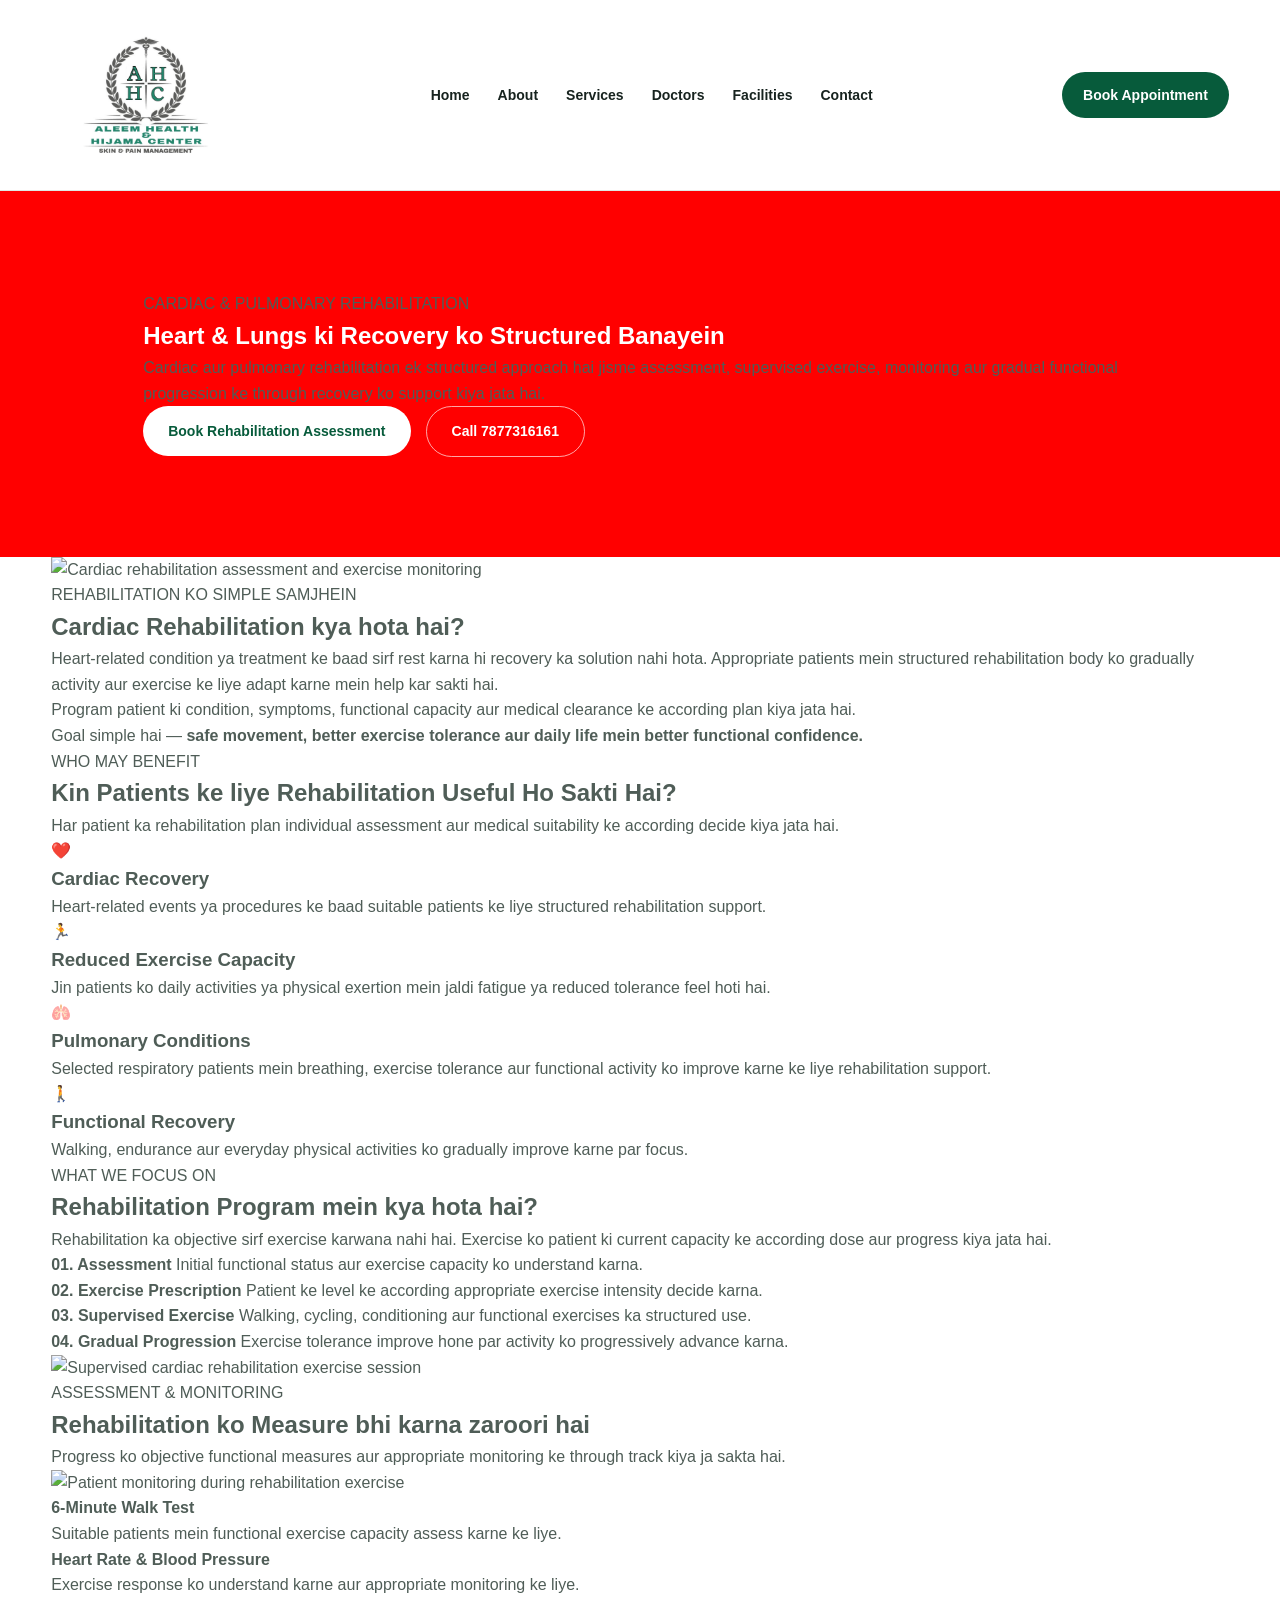
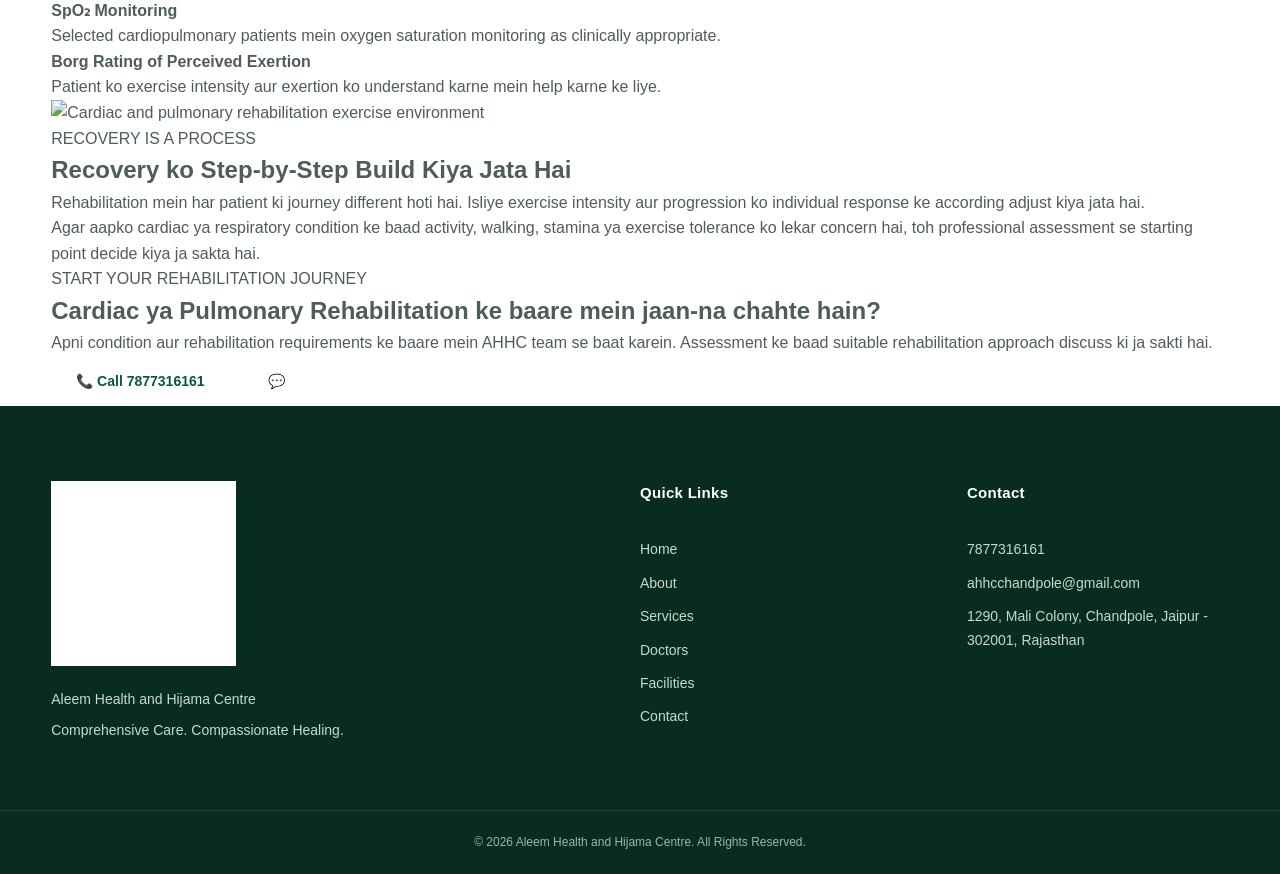
==== commit 7110be9e: "Update cardiac-pulmonary-rehabilitation.html" ====
--- a/services/cardiac-pulmonary-rehabilitation.html
+++ b/services/cardiac-pulmonary-rehabilitation.html
@@ -1,6 +1,15 @@
 <!DOCTYPE html>
 <html lang="en">
-
+<style>
+.cr-page-hero {
+    background: red !important;
+    padding: 100px !important;
+}
+
+.cr-page-hero h1 {
+    color: white !important;
+}
+</style>
 <head>
 
     <meta charset="UTF-8">
--- a/css/style.css
+++ b/css/style.css
@@ -3678,3 +3678,700 @@
         gap: 35px;
     }
 }
+
+/* =========================================================
+   CARDIAC & PULMONARY REHABILITATION PAGE
+   PART 1
+   Hero + Introduction + Benefits + Program
+   ========================================================= */
+
+
+/* ================= CARDIAC HERO ================= */
+
+.cr-page-hero {
+    padding: 120px 0 100px;
+    background: linear-gradient(
+        135deg,
+        #eef8f5,
+        #ffffff
+    );
+    position: relative;
+    overflow: hidden;
+}
+
+.cr-page-hero::after {
+    content: "";
+    position: absolute;
+    width: 420px;
+    height: 420px;
+    border-radius: 50%;
+    background: rgba(0, 128, 96, 0.06);
+    right: -120px;
+    top: -120px;
+}
+
+.cr-hero-content {
+    max-width: 820px;
+    position: relative;
+    z-index: 1;
+}
+
+.cr-hero-content h1 {
+    font-size: clamp(42px, 6vw, 68px);
+    line-height: 1.08;
+    margin: 18px 0 24px;
+    color: #123c35;
+}
+
+.cr-hero-content p {
+    max-width: 720px;
+    font-size: 18px;
+    line-height: 1.8;
+    color: #526560;
+    margin-bottom: 32px;
+}
+
+.cr-page-hero .hero-buttons {
+    display: flex;
+    gap: 15px;
+    flex-wrap: wrap;
+}
+
+
+
+/* ================= INTRODUCTION ================= */
+
+.cr-intro-section {
+    padding: 100px 0;
+    background: #ffffff;
+}
+
+.cr-intro-grid {
+    display: grid;
+    grid-template-columns: 1fr 1fr;
+    gap: 70px;
+    align-items: center;
+}
+
+.cr-intro-image {
+    width: 100%;
+    height: 430px;
+    overflow: hidden;
+    border-radius: 22px;
+}
+
+.cr-intro-image img {
+    width: 100%;
+    height: 100%;
+    object-fit: cover;
+    display: block;
+}
+
+.cr-intro-content {
+    max-width: 620px;
+}
+
+.cr-intro-content h2 {
+    font-size: clamp(32px, 4vw, 46px);
+    line-height: 1.2;
+    color: #123c35;
+    margin: 15px 0 24px;
+}
+
+.cr-intro-content p {
+    font-size: 17px;
+    line-height: 1.8;
+    color: #596a66;
+    margin-bottom: 18px;
+}
+
+.cr-intro-content strong {
+    color: #123c35;
+}
+
+
+
+/* ================= BENEFITS SECTION ================= */
+
+.cr-benefit-section {
+    padding: 100px 0;
+    background: #f5faf8;
+}
+
+.cr-benefit-section .section-heading {
+    max-width: 760px;
+    margin: 0 auto 55px;
+    text-align: center;
+}
+
+.cr-benefit-section .section-heading span {
+    display: block;
+    font-size: 13px;
+    font-weight: 700;
+    letter-spacing: 2px;
+    color: #008060;
+    margin-bottom: 12px;
+}
+
+.cr-benefit-section .section-heading h2 {
+    font-size: clamp(32px, 4vw, 46px);
+    line-height: 1.2;
+    color: #123c35;
+    margin: 0 0 18px;
+}
+
+.cr-benefit-section .section-heading p {
+    font-size: 17px;
+    line-height: 1.7;
+    color: #60716d;
+}
+
+
+
+/* ================= BENEFIT CARDS ================= */
+
+.cr-benefit-grid {
+    display: grid;
+    grid-template-columns: repeat(4, 1fr);
+    gap: 22px;
+}
+
+.cr-benefit-card {
+    background: #ffffff;
+    border: 1px solid rgba(18, 60, 53, 0.08);
+    border-radius: 18px;
+    padding: 30px 25px;
+    transition: transform 0.3s ease,
+                box-shadow 0.3s ease;
+}
+
+.cr-benefit-card:hover {
+    transform: translateY(-6px);
+    box-shadow: 0 15px 35px rgba(18, 60, 53, 0.10);
+}
+
+.cr-card-icon {
+    width: 54px;
+    height: 54px;
+    border-radius: 14px;
+    background: #e7f4ef;
+    display: flex;
+    align-items: center;
+    justify-content: center;
+    font-size: 25px;
+    margin-bottom: 20px;
+}
+
+.cr-benefit-card h3 {
+    font-size: 20px;
+    line-height: 1.3;
+    color: #123c35;
+    margin: 0 0 12px;
+}
+
+.cr-benefit-card p {
+    font-size: 15px;
+    line-height: 1.7;
+    color: #65736f;
+    margin: 0;
+}
+
+
+
+/* ================= PROGRAM SECTION ================= */
+
+.cr-program-section {
+    padding: 105px 0;
+    background: #ffffff;
+}
+
+.cr-program-grid {
+    display: grid;
+    grid-template-columns: 1fr 1fr;
+    gap: 70px;
+    align-items: center;
+}
+
+.cr-program-content {
+    max-width: 620px;
+}
+
+.cr-program-content h2 {
+    font-size: clamp(32px, 4vw, 46px);
+    line-height: 1.2;
+    color: #123c35;
+    margin: 15px 0 22px;
+}
+
+.cr-program-content > p {
+    font-size: 17px;
+    line-height: 1.8;
+    color: #5f706c;
+    margin-bottom: 32px;
+}
+
+
+
+/* ================= PROGRAM LIST ================= */
+
+.cr-program-list {
+    display: flex;
+    flex-direction: column;
+    gap: 18px;
+}
+
+.cr-program-item {
+    padding: 20px 22px;
+    border-left: 4px solid #008060;
+    background: #f6faf8;
+    border-radius: 0 12px 12px 0;
+}
+
+.cr-program-item strong {
+    display: block;
+    color: #123c35;
+    font-size: 16px;
+    margin-bottom: 6px;
+}
+
+.cr-program-item span {
+    display: block;
+    color: #65736f;
+    font-size: 14px;
+    line-height: 1.6;
+}
+
+
+
+/* ================= PROGRAM IMAGE ================= */
+
+.cr-program-image {
+    width: 100%;
+    height: 520px;
+    overflow: hidden;
+    border-radius: 22px;
+}
+
+.cr-program-image img {
+    width: 100%;
+    height: 100%;
+    object-fit: cover;
+    display: block;
+}
+
+/* =========================================================
+   CARDIAC & PULMONARY REHABILITATION PAGE
+   PART 2
+   Monitoring + Education + CTA + Responsive
+   ========================================================= */
+
+
+/* ================= MONITORING SECTION ================= */
+
+.cr-monitoring-section {
+    padding: 105px 0;
+    background: #f5faf8;
+}
+
+.cr-monitoring-section .section-heading {
+    max-width: 760px;
+    margin: 0 auto 55px;
+    text-align: center;
+}
+
+.cr-monitoring-section .section-heading span {
+    display: block;
+    font-size: 13px;
+    font-weight: 700;
+    letter-spacing: 2px;
+    color: #008060;
+    margin-bottom: 12px;
+}
+
+.cr-monitoring-section .section-heading h2 {
+    font-size: clamp(32px, 4vw, 46px);
+    line-height: 1.2;
+    color: #123c35;
+    margin: 0 0 18px;
+}
+
+.cr-monitoring-section .section-heading p {
+    font-size: 17px;
+    line-height: 1.7;
+    color: #60716d;
+}
+
+
+
+/* ================= MONITORING LAYOUT ================= */
+
+.cr-monitoring-layout {
+    display: grid;
+    grid-template-columns: 0.9fr 1.1fr;
+    gap: 65px;
+    align-items: center;
+}
+
+.cr-monitoring-image {
+    width: 100%;
+    height: 480px;
+    overflow: hidden;
+    border-radius: 22px;
+}
+
+.cr-monitoring-image img {
+    width: 100%;
+    height: 100%;
+    object-fit: cover;
+    display: block;
+}
+
+
+
+/* ================= MONITORING CONTENT ================= */
+
+.cr-monitoring-content {
+    display: flex;
+    flex-direction: column;
+    gap: 18px;
+}
+
+.cr-monitoring-item {
+    background: #ffffff;
+    padding: 22px 25px;
+    border-radius: 14px;
+    border: 1px solid rgba(18, 60, 53, 0.07);
+}
+
+.cr-monitoring-item strong {
+    display: block;
+    color: #123c35;
+    font-size: 18px;
+    margin-bottom: 7px;
+}
+
+.cr-monitoring-item p {
+    color: #65736f;
+    font-size: 15px;
+    line-height: 1.7;
+    margin: 0;
+}
+
+
+
+/* ================= EDUCATION SECTION ================= */
+
+.cr-education-section {
+    padding: 105px 0;
+    background: #ffffff;
+}
+
+.cr-education-grid {
+    display: grid;
+    grid-template-columns: 1fr 1fr;
+    gap: 70px;
+    align-items: center;
+}
+
+.cr-education-image {
+    width: 100%;
+    height: 450px;
+    overflow: hidden;
+    border-radius: 22px;
+}
+
+.cr-education-image img {
+    width: 100%;
+    height: 100%;
+    object-fit: cover;
+    display: block;
+}
+
+.cr-education-content {
+    max-width: 620px;
+}
+
+.cr-education-content h2 {
+    font-size: clamp(32px, 4vw, 46px);
+    line-height: 1.2;
+    color: #123c35;
+    margin: 15px 0 24px;
+}
+
+.cr-education-content p {
+    font-size: 17px;
+    line-height: 1.8;
+    color: #5f706c;
+    margin-bottom: 18px;
+}
+
+
+
+/* ================= CTA SECTION ================= */
+
+.cr-page-cta {
+    padding: 85px 0;
+    background: #123c35;
+}
+
+.cr-cta-inner {
+    display: flex;
+    align-items: center;
+    justify-content: space-between;
+    gap: 50px;
+}
+
+.cr-cta-content {
+    max-width: 720px;
+}
+
+.cr-cta-content > span {
+    display: block;
+    color: #b8ded3;
+    font-size: 13px;
+    font-weight: 700;
+    letter-spacing: 2px;
+    margin-bottom: 14px;
+}
+
+.cr-cta-content h2 {
+    color: #ffffff;
+    font-size: clamp(30px, 4vw, 44px);
+    line-height: 1.2;
+    margin: 0 0 18px;
+}
+
+.cr-cta-content p {
+    color: #d4e4df;
+    font-size: 16px;
+    line-height: 1.7;
+    margin: 0;
+}
+
+.cr-page-cta .appointment-buttons {
+    display: flex;
+    gap: 14px;
+    flex-wrap: wrap;
+    flex-shrink: 0;
+}
+
+
+
+/* ================= CTA BUTTON ADJUSTMENTS ================= */
+
+.cr-page-cta .primary-button,
+.cr-page-cta .secondary-button {
+    white-space: nowrap;
+}
+
+
+
+/* ================= CARDIAC PAGE IMAGE FALLBACK ================= */
+
+/*
+   The actual images can be added later.
+
+   Required files:
+
+   cardiac-rehab-hero.jpg
+   cardiac-rehab-assessment.jpg
+   cardiac-rehab-exercise.jpg
+   cardiac-rehab-monitoring.jpg
+*/
+
+
+
+/* =========================================================
+   RESPONSIVE DESIGN
+   ========================================================= */
+
+
+/* ================= TABLET ================= */
+
+@media (max-width: 1000px) {
+
+    .cr-page-hero {
+        padding: 100px 0 80px;
+    }
+
+    .cr-intro-grid,
+    .cr-program-grid,
+    .cr-monitoring-layout,
+    .cr-education-grid {
+        grid-template-columns: 1fr;
+        gap: 45px;
+    }
+
+
+    .cr-intro-image,
+    .cr-program-image,
+    .cr-monitoring-image,
+    .cr-education-image {
+        height: 400px;
+    }
+
+
+    .cr-intro-content,
+    .cr-program-content,
+    .cr-education-content {
+        max-width: 100%;
+    }
+
+
+    .cr-benefit-grid {
+        grid-template-columns: repeat(2, 1fr);
+    }
+
+
+    .cr-cta-inner {
+        flex-direction: column;
+        align-items: flex-start;
+    }
+
+}
+
+
+
+/* ================= MOBILE ================= */
+
+@media (max-width: 700px) {
+
+    .cr-page-hero {
+        padding: 85px 0 70px;
+    }
+
+
+    .cr-hero-content h1 {
+        font-size: 40px;
+    }
+
+
+    .cr-hero-content p {
+        font-size: 16px;
+        line-height: 1.7;
+    }
+
+
+    .cr-page-hero .hero-buttons {
+        flex-direction: column;
+        align-items: stretch;
+    }
+
+
+    .cr-page-hero .hero-buttons a {
+        width: 100%;
+        text-align: center;
+    }
+
+
+    .cr-intro-section,
+    .cr-benefit-section,
+    .cr-program-section,
+    .cr-monitoring-section,
+    .cr-education-section {
+        padding: 75px 0;
+    }
+
+
+    .cr-intro-image,
+    .cr-program-image,
+    .cr-monitoring-image,
+    .cr-education-image {
+        height: 300px;
+        border-radius: 16px;
+    }
+
+
+    .cr-benefit-grid {
+        grid-template-columns: 1fr;
+        gap: 16px;
+    }
+
+
+    .cr-benefit-card {
+        padding: 25px 22px;
+    }
+
+
+    .cr-program-item {
+        padding: 18px;
+    }
+
+
+    .cr-monitoring-item {
+        padding: 20px;
+    }
+
+
+    .cr-cta-inner {
+        gap: 35px;
+    }
+
+
+    .cr-page-cta {
+        padding: 70px 0;
+    }
+
+
+    .cr-page-cta .appointment-buttons {
+        width: 100%;
+        flex-direction: column;
+    }
+
+
+    .cr-page-cta .appointment-buttons a {
+        width: 100%;
+        text-align: center;
+    }
+
+}
+
+
+
+/* ================= SMALL MOBILE ================= */
+
+@media (max-width: 480px) {
+
+    .cr-page-hero {
+        padding: 70px 0 60px;
+    }
+
+
+    .cr-hero-content h1 {
+        font-size: 34px;
+    }
+
+
+    .cr-intro-content h2,
+    .cr-program-content h2,
+    .cr-education-content h2,
+    .cr-benefit-section .section-heading h2,
+    .cr-monitoring-section .section-heading h2,
+    .cr-cta-content h2 {
+        font-size: 30px;
+    }
+
+
+    .cr-intro-content p,
+    .cr-program-content > p,
+    .cr-education-content p {
+        font-size: 15px;
+    }
+
+
+    .cr-intro-image,
+    .cr-program-image,
+    .cr-monitoring-image,
+    .cr-education-image {
+        height: 260px;
+    }
+
+
+    .cr-card-icon {
+        width: 48px;
+        height: 48px;
+        font-size: 22px;
+    }
+
+}
+
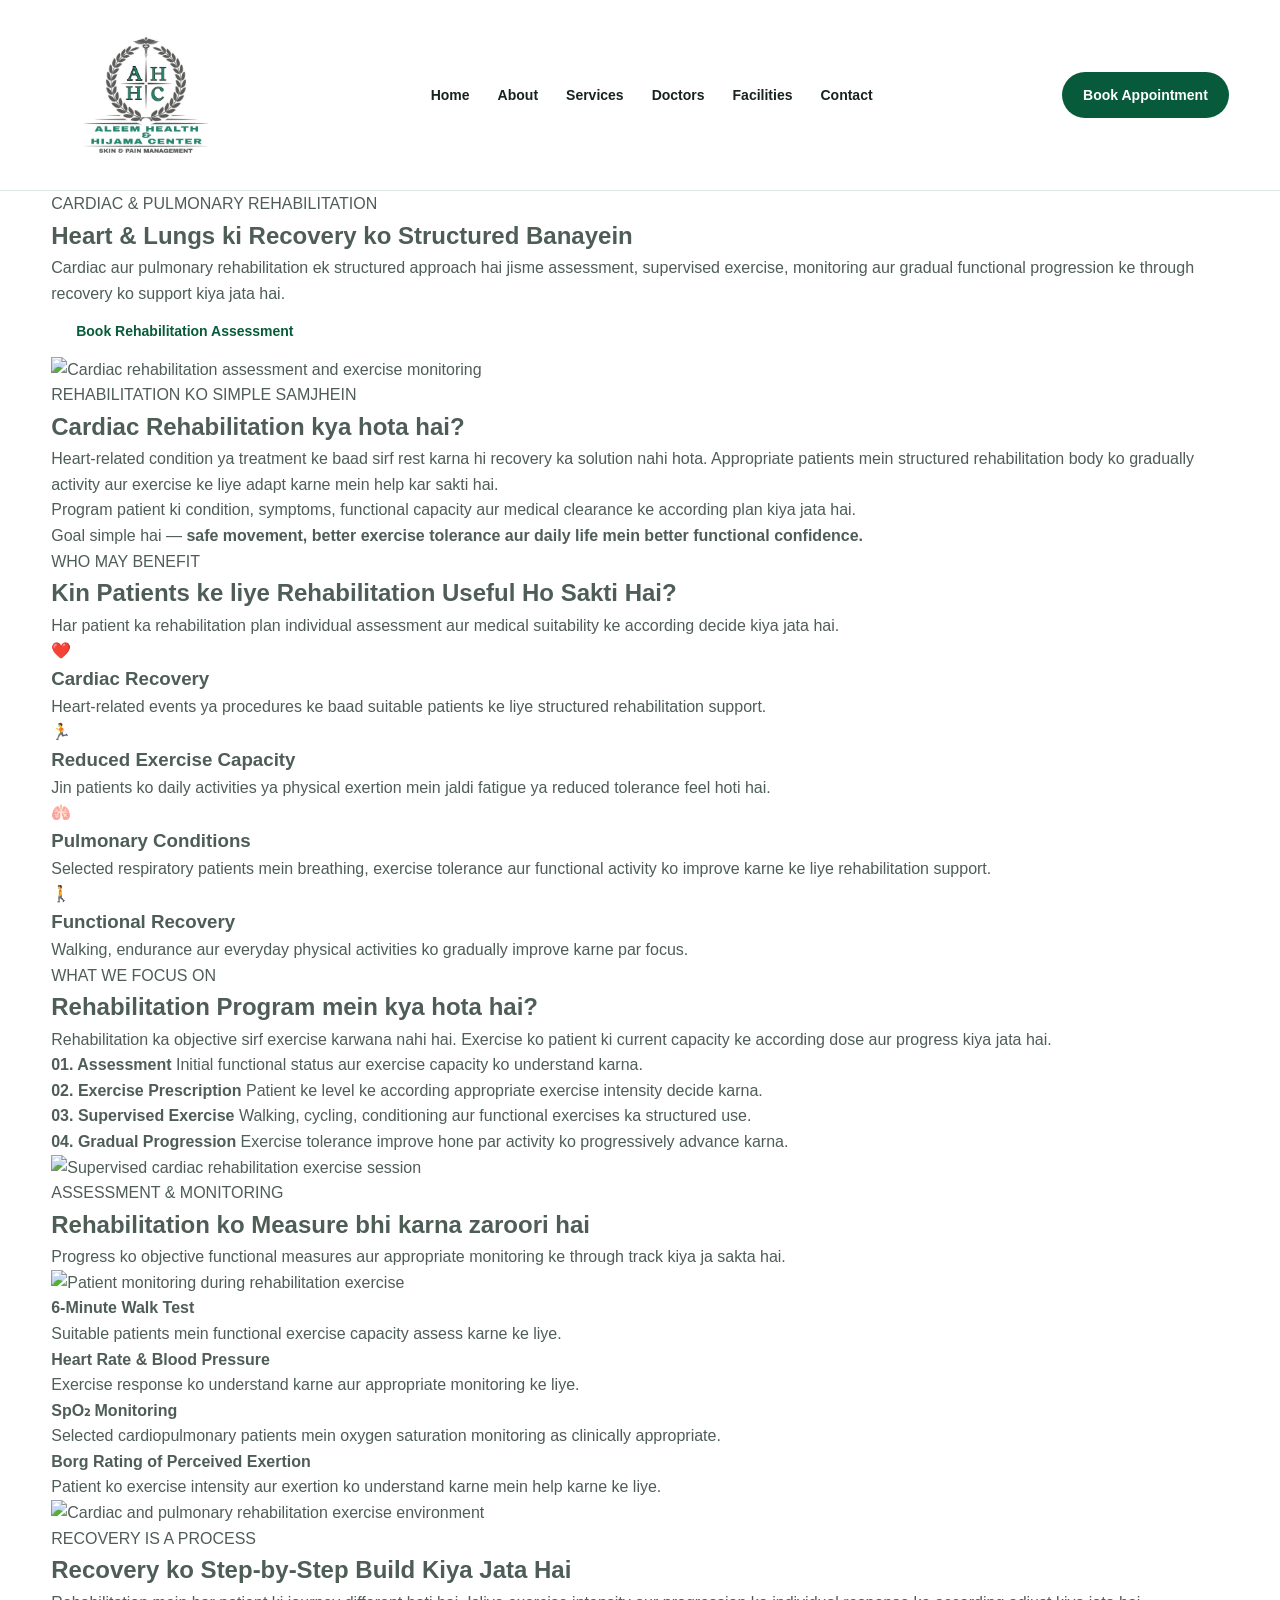
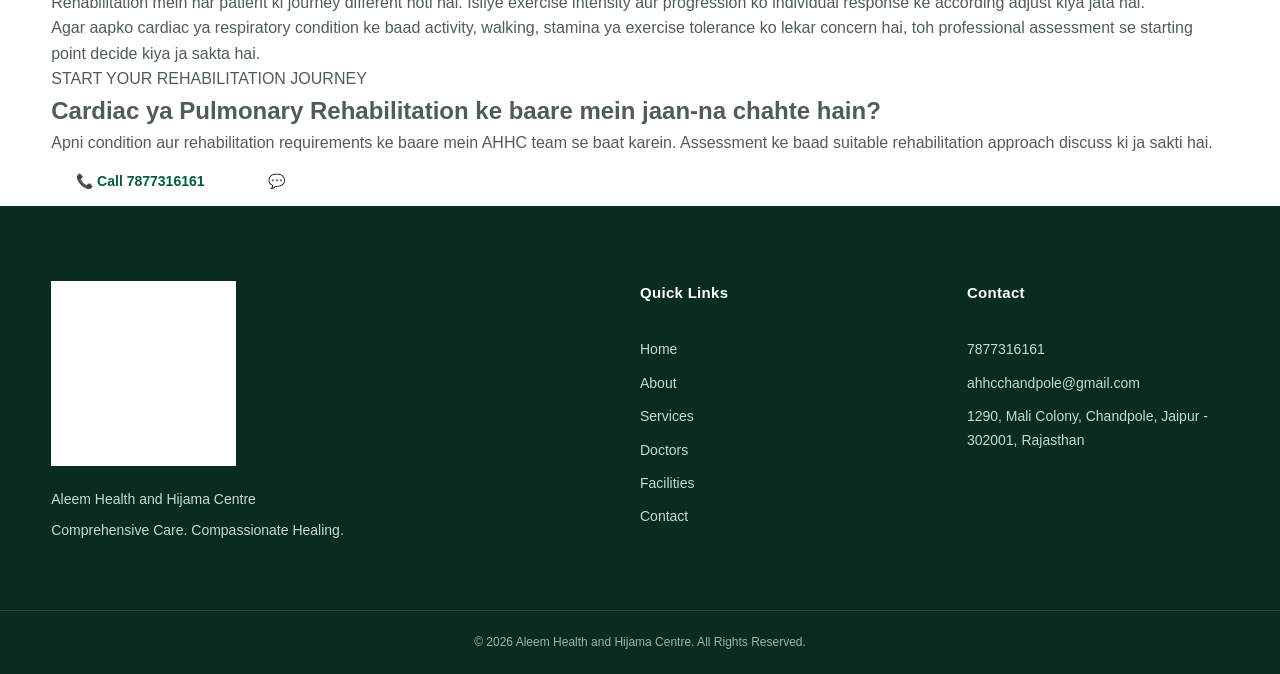
==== commit b744e0de: "Update cardiac-pulmonary-rehabilitation.html" ====
--- a/services/cardiac-pulmonary-rehabilitation.html
+++ b/services/cardiac-pulmonary-rehabilitation.html
@@ -1,15 +1,6 @@
 <!DOCTYPE html>
 <html lang="en">
-<style>
-.cr-page-hero {
-    background: red !important;
-    padding: 100px !important;
-}
-
-.cr-page-hero h1 {
-    color: white !important;
-}
-</style>
+
 <head>
 
     <meta charset="UTF-8">
